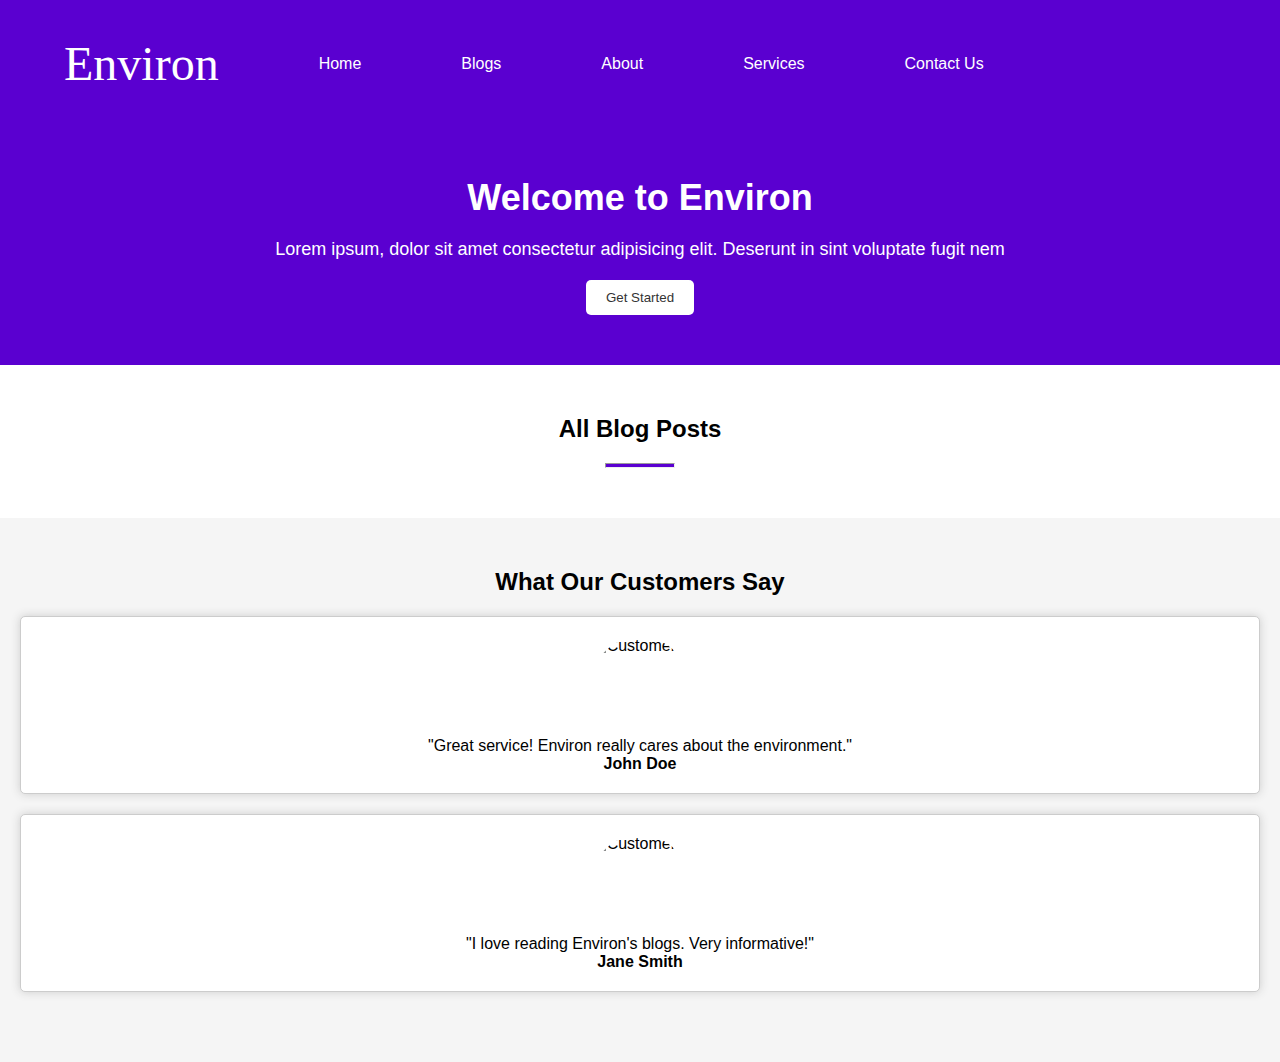
==== index.html @ d788948e "Merge branch 'main' into main" ====
<!DOCTYPE html>
<html lang="en">

<head>
  <meta charset="UTF-8">
  <meta name="viewport" content="width=device-width, initial-scale=1.0">
  <title>Environ</title>
  <link rel="stylesheet" href="./css/style.css">
</head>
<body>

  <header class="navbar">
    <nav class="navbar">
   
      <a href="/" class="nav-logo">Environ</a>
   <ul class="nav-menu">
    <li class="nav-item"> <a href="/">Home</a></li>
    <li class="nav-item"><a href="/">Blogs</a></li>
    <li class="nav-item"><a href="/">About</a></li>
     <li class="nav-item"><a href="/">Services</a></li>
      <li class="nav-item">   <a href="/">Contact Us</a></li>
   </ul>
   <div class="hamburger">
    <span class="bar"></span>
    <span class="bar"></span>
    <span class="bar"></span>
   </div>
    </nav>
  </header>



    <section id="home">
      <div class="home-content">
        <h1>Welcome to Environ</h1>
        <p>
          Lorem ipsum, dolor sit amet consectetur adipisicing elit. Deserunt in
          sint voluptate fugit nem
        </p>
        <button class="cta-button">Get Started</button>
      </div>
    </section>

    <section id="blogs">
      <h2>All Blog Posts</h2>
      <hr class="hr" />
      <div class="post-container">
        <!-- Blog cards go here -->
      </div>
    </section>


 
    <!-- Testimonials Section -->
    <section id="testimonials">
      <h2>What Our Customers Say</h2>
      <div class="testimonial">
        <img src="./images/customer1.jpg" alt="Customer 1" />
        <p>"Great service! Environ really cares about the environment."</p>
        <p><strong>John Doe</strong></p>
      </div>
      <div class="testimonial">
        <img src="./images/customer2.jpg" alt="Customer 2" />
        <p>"I love reading Environ's blogs. Very informative!"</p>
        <p><strong>Jane Smith</strong></p>
      </div>
    </section>
  </body>

</html>
---- css/style.css ----
/* Reset CSS */
* {
  margin: 0;
  padding: 0;
  box-sizing: border-box;
}

/* Fonts */
@import url("https://fonts.googleapis.com/css2?family=Inter:wght@100;200;300;400;500;600;700;800;900&family=Oxanium:wght@500;600;700&family=Raleway:ital,wght@0,100;0,200;0,300;0,400;0,500;0,600;0,700;0,800;0,900;1,100;1,200;1,300;1,400;1,500;1,600;1,700;1,800;1,900&display=swap");

/* Global Styles */
html, body {
  font-family: "Inter", sans-serif;
}

a {
  text-decoration: none;
  color: #4e33b0;
}

header {
  background: #5a00d0;
  padding: 20px 30px;
  display: flex;
  position: sticky;
  top: 0;
  left: 0;
}

header a {
  color: #fff;
  text-transform: capitalize;
  margin: 0 10px;
  font-weight: 500;
  transition: color 0.6s ease;
}

header a:hover {
  color: orangered;
}

/* Navbar Styles */
header .brand-box a {
  font-size: 30px;
}

nav {
  display: flex;
  align-items: center;
  padding: 1rem 1.5rem;
}

.hamburger {
  display: none;
}

.bar {
  display: block;
  width: 25px;
  height: 3px;
  margin: 5px auto;
  -webkit-transition: all 0.3s ease-in-out;
  transition: all 0.3s ease-in-out;
  background-color: #101010;
  color: #101010;
}

.nav-logo {
  font-size: 3rem;
  font-family: 'Great Vibes', cursive;
}

.nav-menu {
  display: flex;
  justify-content: space-around;
  align-items: center;
}

ul {
  list-style-type: none !important;
}

.nav-item {
  margin-left: 5rem;
}

.nav-link {
  font-size: 1.6rem;
  font-weight: 400;
  color: #475569;
}

.nav-link:hover {
  color: #482ff7;
}

/* Responsive Navbar Styles */
@media only screen and (max-width: 768px) {
  .nav-menu {
    position: fixed;
    left: -100%;
    top: 5rem;
    flex-direction: column;
    background: #5a00d0;
    color: #101010;
    width: 100%;
    border-radius: 10px;
    text-align: center;
    transition: 0.3s;
    box-shadow: 0 10px 27px rgba(0, 0, 0, 0.05);
  }

  .nav-menu.active {
    left: 0;
    color: #101010;
  }

  .nav-item {
    margin: 2.5rem 0;
    color: #101010 !important;
  }

  .hamburger {
    display: block;
    cursor: pointer;
  }

  ul {
    color: black;
  }
}

/* Home Section */
#home {
  background: #5a00d0;
  color: #fff;
  text-align: center;
  padding: 50px 0;
}

.home-content {
  max-width: 800px;
  margin: 0 auto;
}

#home h1 {
  font-size: 36px;
  margin-bottom: 20px;
}

#home p {
  font-size: 18px;
  margin-bottom: 20px;
}

.cta-button {
  background: #fff;
  color: #333;
  border: none;
  padding: 10px 20px;
  border-radius: 5px;
  cursor: pointer;
  transition: background 0.5s ease;
}

.cta-button:hover {
  background: #ffee57;
}

/* Blogs Section */
#blogs {
  padding: 50px;
  text-align: center;
}

#blogs h2 {
  font-size: 24px;
  margin-bottom: 20px;
}

.hr {
  width: 70px;
  height: 5px;
  background: #5a00d0;
  margin: 0 auto;
}

.post-container {
  display: flex;
  flex-wrap: wrap;
  gap: 20px;
  justify-content: center;
}

.blog-card {
  width: 200px;
  background: #fff;
  border: 1px solid #c5c5c5;
  padding: 20px;
  border-radius: 5px;
  box-shadow: 0 0 20px 0 #c3c3c3;
  cursor: pointer;
  transition: transform 0.3s ease;
}

.blog-card:hover {
  transform: scale(1.05);
}

.blog-card img {
  width: 100%;
  height: 120px;
  object-fit: cover;
  border-radius: 5px;
  margin: 0 auto;
}

.blog-card p {
  font-size: 14px;
}

/* Testimonials Section */
#testimonials {
  background: #f5f5f5;
  padding: 50px 0;
  text-align: center;
}

#testimonials h2 {
  font-size: 24px;
  margin-bottom: 20px;
}

.testimonial {
  background: #fff;
  border: 1px solid #ccc;
  border-radius: 5px;
  padding: 20px;
  margin: 20px;
  box-shadow: 0 0 10px 0 #ccc;
}

.testimonial img {
  width: 100px;
  height: 100px;
  border-radius: 50%;
  margin: 0 auto;
  display: block;
}

.testimonial


.testimonial p {
  font-size: 16px;
  margin-top: 10px;
}

.testimonial strong {
  display: block;
  font-weight: bold;
}

    .hamburger.active .bar:nth-child(2) {
        opacity: 0;
    }

    .hamburger.active .bar:nth-child(1) {
        transform: translateY(8px) rotate(45deg);
    }

    .hamburger.active .bar:nth-child(3) {
        transform: translateY(-8px) rotate(-45deg);
    }

.brand-box {
  display: inline-block;
  position: relative;
  color: #0087ca;
}

.brand-box ::after {
  content: '';
  position: absolute;
  width: 100%;
  transform: scaleX(0);
  height: 2px;
  bottom: 0;
  left: 0;
  background-color: #0087ca;
  transform-origin: bottom right;
  transition: transform 0.25s ease-out;
}

.brand-box :hover::after {
  transform: scaleX(1);
  transform-origin: bottom left;
}
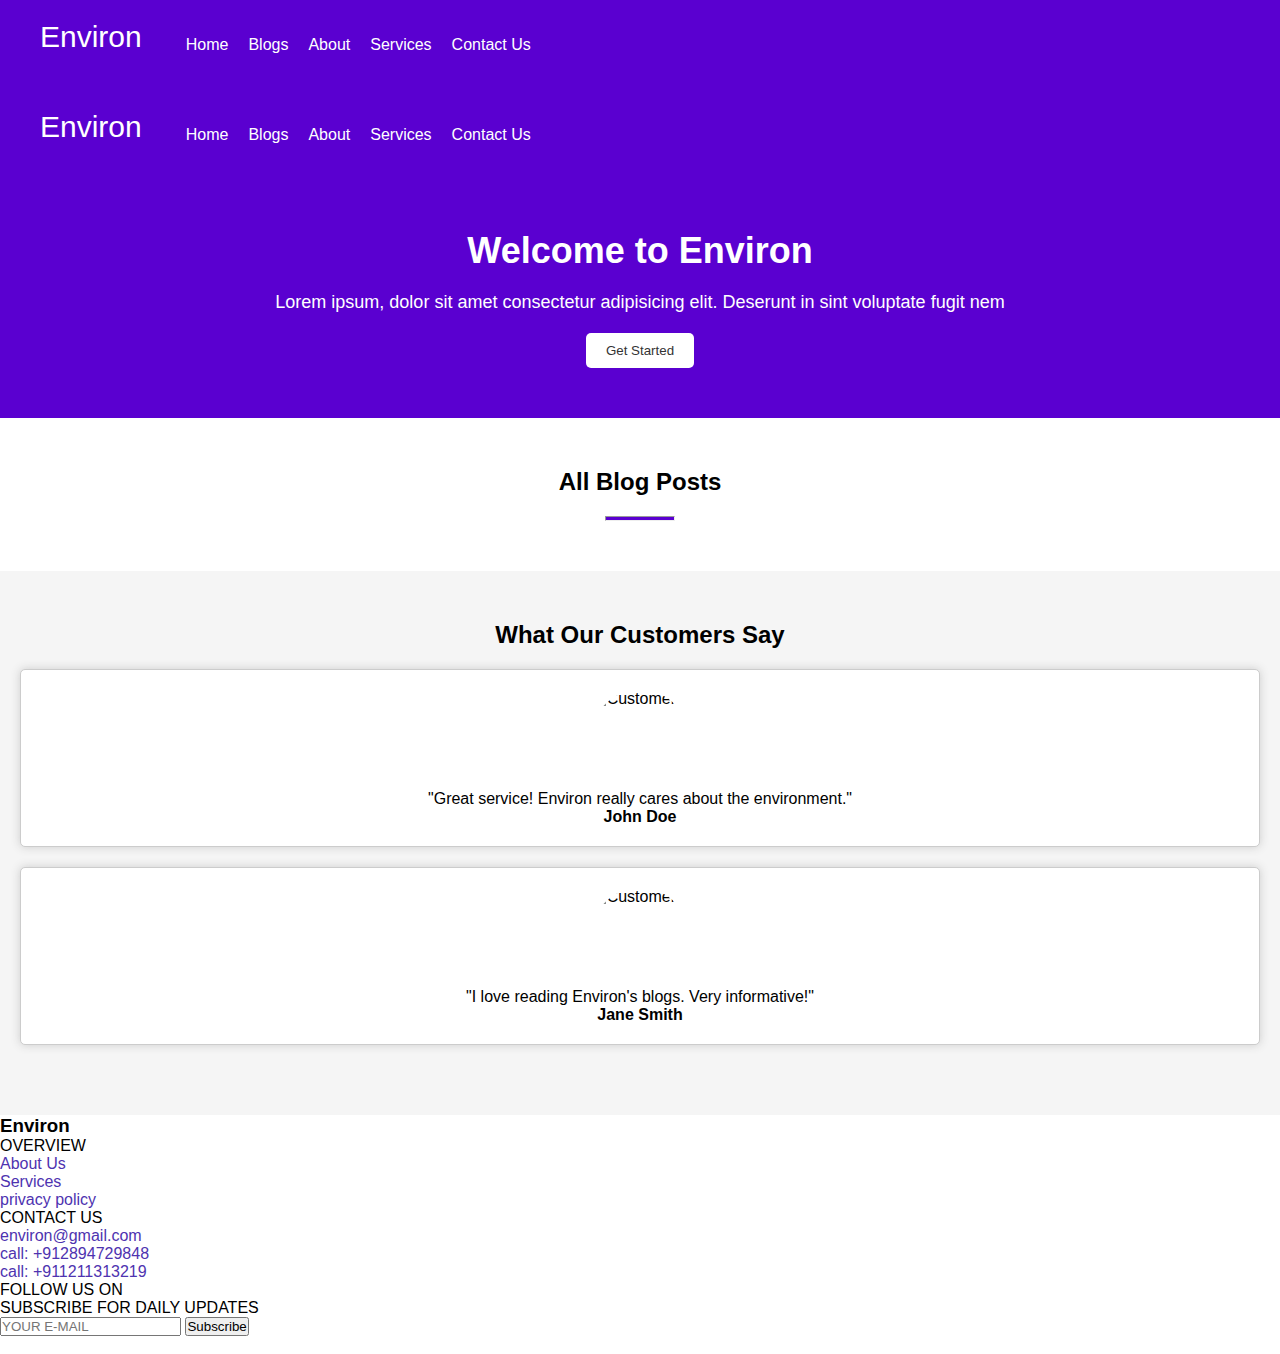
==== commit f7234a0c: "Merge pull request #11 from H1mang1/main" ====
--- a/index.html
+++ b/index.html
@@ -1,6 +1,29 @@
 <!DOCTYPE html>
 <html lang="en">
 
+  <head>
+    <meta charset="UTF-8" />
+    <meta name="viewport" content="width=device-width, initial-scale=1.0" />
+    <title>Environ</title>
+    <link rel="stylesheet" href="./css/style.css" />
+    
+    <!-- to add icons -->
+    <link rel="stylesheet" href="https://cdnjs.cloudflare.com/ajax/libs/font-awesome/6.4.2/css/all.min.css"
+     integrity="sha512-z3gLpd7yknf1YoNbCzqRKc4qyor8gaKU1qmn+CShxbuBusANI9QpRohGBreCFkKxLhei6S9CQXFEbbKuqLg0DA==" crossorigin="anonymous" referrerpolicy="no-referrer" />
+  </head>
+  <body>
+    <header>
+      <div class="brand-box">
+        <a href="/">Environ</a>
+      </div>
+      <nav class="nav-links">
+        <a href="/">Home</a>
+        <a href="/">Blogs</a>
+        <a href="about.html">About</a>
+        <a href="/">Services</a>
+        <a href="contact.html">Contact Us</a>
+      </nav>
+    </header>
 <head>
   <meta charset="UTF-8">
   <meta name="viewport" content="width=device-width, initial-scale=1.0">
@@ -8,26 +31,18 @@
   <link rel="stylesheet" href="./css/style.css">
 </head>
 <body>
-
-  <header class="navbar">
-    <nav class="navbar">
-   
-      <a href="/" class="nav-logo">Environ</a>
-   <ul class="nav-menu">
-    <li class="nav-item"> <a href="/">Home</a></li>
-    <li class="nav-item"><a href="/">Blogs</a></li>
-    <li class="nav-item"><a href="/">About</a></li>
-     <li class="nav-item"><a href="/">Services</a></li>
-      <li class="nav-item">   <a href="/">Contact Us</a></li>
-   </ul>
-   <div class="hamburger">
-    <span class="bar"></span>
-    <span class="bar"></span>
-    <span class="bar"></span>
-   </div>
+  <header>
+    <div class="brand-box">
+      <a href="/">Environ</a>
+    </div>
+    <nav class="nav-links">
+      <a href="/">Home</a>
+      <a href="/">Blogs</a>
+      <a href="/">About</a>
+      <a href="/">Services</a>
+      <a href="contact.html">Contact Us</a>
     </nav>
   </header>
-
 
 
     <section id="home">
@@ -49,8 +64,6 @@
       </div>
     </section>
 
-
- 
     <!-- Testimonials Section -->
     <section id="testimonials">
       <h2>What Our Customers Say</h2>
@@ -65,6 +78,46 @@
         <p><strong>Jane Smith</strong></p>
       </div>
     </section>
+
+    <footer>
+      
+        <div class="container">
+          <div>
+            <h3><i class="fa-brands fa-slack  iconcss"></i>Environ<h3>
+          </div>
+            <div class="row" >
+              <div class="col">
+              <li>OVERVIEW</li>
+              <ul>
+                <li><a href="">About Us</a></li>
+                <li><a href="">Services</a></li>
+                <li><a href="">privacy policy</a></li>
+                <!-- <li><a href="">help</a></li> -->
+                </ul>
+            </div>
+            <div class="col">
+              <ul>
+                <li>CONTACT US</li>
+                <li><a href="mailto:environ@gmail.com" target="_blank">environ@gmail.com</a></li>
+                <li><a href="tel:+912894729848">call: +912894729848</a></li>
+                <li><a href="tel:+911211313219">call: +911211313219</a></li>
+              </ul>
+              </div>
+              <div class="col">
+                <ul>
+                  <li>FOLLOW US ON</li>
+                  <li><a href=""><i class="fa-brands fa-square-facebook icss"></i></a></li>
+                  <li><a href=""><i class="fa-brands fa-instagram icss"></i></a></li>
+                  <li><a href=""><i class="fa-brands fa-x-twitter icss"></i></a></li> 
+                </ul>
+              </div>
+               <div class="col">
+                <p>SUBSCRIBE FOR DAILY UPDATES</p>
+                <input type="email" placeholder="YOUR E-MAIL">&nbsp;<button type="submit" class="sub">Subscribe</button> 
+        </div>
+      </div>
+      </div>
+    <br>
+    </footer>
   </body>
-
 </html>
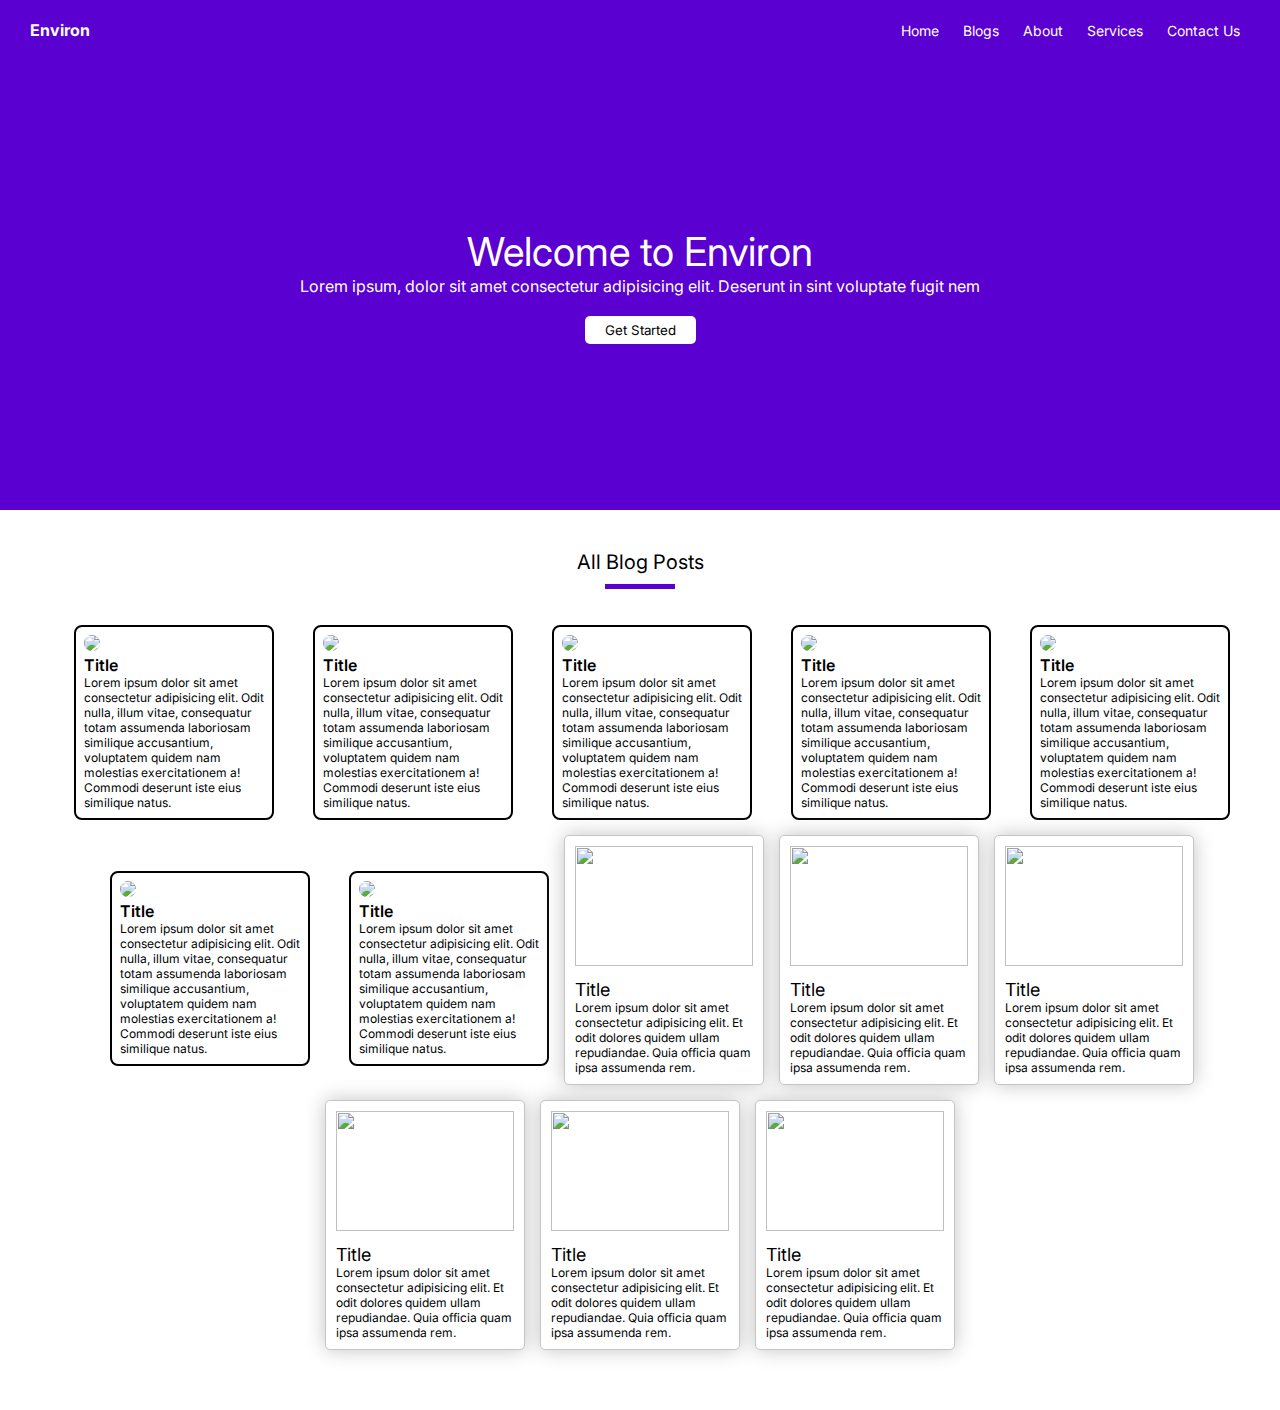
==== commit 24f2e9cb: "Merge branch 'main' into main" ====
--- a/index.html
+++ b/index.html
@@ -1,70 +1,155 @@
 <!DOCTYPE html>
 <html lang="en">
-
   <head>
     <meta charset="UTF-8" />
     <meta name="viewport" content="width=device-width, initial-scale=1.0" />
-    <title>Environ</title>
+    <title>Document</title>
     <link rel="stylesheet" href="./css/style.css" />
-    
-    <!-- to add icons -->
-    <link rel="stylesheet" href="https://cdnjs.cloudflare.com/ajax/libs/font-awesome/6.4.2/css/all.min.css"
-     integrity="sha512-z3gLpd7yknf1YoNbCzqRKc4qyor8gaKU1qmn+CShxbuBusANI9QpRohGBreCFkKxLhei6S9CQXFEbbKuqLg0DA==" crossorigin="anonymous" referrerpolicy="no-referrer" />
+    <link rel="stylesheet" href="./css/responsive.css">
   </head>
   <body>
     <header>
-      <div class="brand-box">
+      <div class="brand_box">
         <a href="/">Environ</a>
       </div>
-      <nav class="nav-links">
-        <a href="/">Home</a>
-        <a href="/">Blogs</a>
-        <a href="about.html">About</a>
-        <a href="/">Services</a>
-        <a href="contact.html">Contact Us</a>
-      </nav>
+      <div class="nav_links">
+        <a href="/">home</a>
+        <a href="/">blogs</a>
+        <a href="/">about</a>
+        <a href="/">services</a>
+        <a href="/">contact us</a>
+      </div>
+      <div class ="hamburger">
+        <div class="line"></div>
+        <div class="line"></div>
+        <div class="line"></div>
+      </div>
     </header>
-<head>
-  <meta charset="UTF-8">
-  <meta name="viewport" content="width=device-width, initial-scale=1.0">
-  <title>Environ</title>
-  <link rel="stylesheet" href="./css/style.css">
-</head>
-<body>
-  <header>
-    <div class="brand-box">
-      <a href="/">Environ</a>
+    <div class="div1">
+      <div class="inner-div"></div>
     </div>
-    <nav class="nav-links">
-      <a href="/">Home</a>
-      <a href="/">Blogs</a>
-      <a href="/">About</a>
-      <a href="/">Services</a>
-      <a href="contact.html">Contact Us</a>
-    </nav>
-  </header>
-
-
     <section id="home">
-      <div class="home-content">
-        <h1>Welcome to Environ</h1>
-        <p>
-          Lorem ipsum, dolor sit amet consectetur adipisicing elit. Deserunt in
-          sint voluptate fugit nem
-        </p>
-        <button class="cta-button">Get Started</button>
+      <p>Welcome to Environ</p>
+      <p>
+        Lorem ipsum, dolor sit amet consectetur adipisicing elit. Deserunt in
+        sint voluptate fugit nem
+      </p>
+      <div>
+        <button>Get Started</button>
       </div>
     </section>
-
     <section id="blogs">
-      <h2>All Blog Posts</h2>
-      <hr class="hr" />
+      <p>All Blog Posts</p>
+      <div class="hr"></div>
       <div class="post-container">
-        <!-- Blog cards go here -->
+        <div class="card">
+          <img src="images/bg1.jpg" class="card-img">
+          <p class="card-title">Title</p>
+          <p class="card-info">Lorem ipsum dolor sit amet consectetur adipisicing elit. Odit nulla, illum vitae, consequatur totam assumenda laboriosam similique accusantium, voluptatem quidem nam molestias exercitationem a! Commodi deserunt iste eius similique natus.</p>
+        </div>
+        <div class="card">
+          <img src="images/bg1.jpg" class="card-img">
+          <p class="card-title">Title</p>
+          <p class="card-info">Lorem ipsum dolor sit amet consectetur adipisicing elit. Odit nulla, illum vitae, consequatur totam assumenda laboriosam similique accusantium, voluptatem quidem nam molestias exercitationem a! Commodi deserunt iste eius similique natus.</p>
+        </div>
+        <div class="card">
+          <img src="images/bg1.jpg" class="card-img">
+          <p class="card-title">Title</p>
+          <p class="card-info">Lorem ipsum dolor sit amet consectetur adipisicing elit. Odit nulla, illum vitae, consequatur totam assumenda laboriosam similique accusantium, voluptatem quidem nam molestias exercitationem a! Commodi deserunt iste eius similique natus.</p>
+        </div>
+        <div class="card">
+          <img src="images/bg1.jpg" class="card-img">
+          <p class="card-title">Title</p>
+          <p class="card-info">Lorem ipsum dolor sit amet consectetur adipisicing elit. Odit nulla, illum vitae, consequatur totam assumenda laboriosam similique accusantium, voluptatem quidem nam molestias exercitationem a! Commodi deserunt iste eius similique natus.</p>
+        </div>
+        <div class="card">
+          <img src="images/bg1.jpg" class="card-img">
+          <p class="card-title">Title</p>
+          <p class="card-info">Lorem ipsum dolor sit amet consectetur adipisicing elit. Odit nulla, illum vitae, consequatur totam assumenda laboriosam similique accusantium, voluptatem quidem nam molestias exercitationem a! Commodi deserunt iste eius similique natus.</p>
+       </div>
+       <div class="card">
+        <img src="images/bg1.jpg" class="card-img">
+        <p class="card-title">Title</p>
+        <p class="card-info">Lorem ipsum dolor sit amet consectetur adipisicing elit. Odit nulla, illum vitae, consequatur totam assumenda laboriosam similique accusantium, voluptatem quidem nam molestias exercitationem a! Commodi deserunt iste eius similique natus.</p>
+       </div>
+       <div class="card">
+        <img src="images/bg1.jpg" class="card-img">
+        <p class="card-title">Title</p>
+        <p class="card-info">Lorem ipsum dolor sit amet consectetur adipisicing elit. Odit nulla, illum vitae, consequatur totam assumenda laboriosam similique accusantium, voluptatem quidem nam molestias exercitationem a! Commodi deserunt iste eius similique natus.</p>
+       </div>
+        <div class="blog-card">
+          <img src="./images/bg1.jpg" alt="" />
+          <div>
+            <p>Title</p>
+            <p>
+              Lorem ipsum dolor sit amet consectetur adipisicing elit. Et odit
+              dolores quidem ullam repudiandae. Quia officia quam ipsa assumenda
+              rem.
+            </p>
+          </div>
+        </div>
+        <div class="blog-card">
+          <img src="./images/bg1.jpg" alt="" />
+          <div>
+            <p>Title</p>
+            <p>
+              Lorem ipsum dolor sit amet consectetur adipisicing elit. Et odit
+              dolores quidem ullam repudiandae. Quia officia quam ipsa assumenda
+              rem.
+            </p>
+          </div>
+        </div>
+        <div class="blog-card">
+          <img src="./images/bg1.jpg" alt="" />
+          <div>
+            <p>Title</p>
+            <p>
+              Lorem ipsum dolor sit amet consectetur adipisicing elit. Et odit
+              dolores quidem ullam repudiandae. Quia officia quam ipsa assumenda
+              rem.
+            </p>
+          </div>
+        </div>
+        <div class="blog-card">
+          <img src="./images/bg1.jpg" alt="" />
+          <div>
+            <p>Title</p>
+            <p>
+              Lorem ipsum dolor sit amet consectetur adipisicing elit. Et odit
+              dolores quidem ullam repudiandae. Quia officia quam ipsa assumenda
+              rem.
+            </p>
+          </div>
+        </div>
+        <div class="blog-card">
+          <img src="./images/bg1.jpg" alt="" />
+          <div>
+            <p>Title</p>
+            <p>
+              Lorem ipsum dolor sit amet consectetur adipisicing elit. Et odit
+              dolores quidem ullam repudiandae. Quia officia quam ipsa assumenda
+              rem.
+            </p>
+          </div>
+        </div>
+        <div class="blog-card">
+          <img src="./images/bg1.jpg" alt="" />
+          <div>
+            <p>Title</p>
+            <p>
+              Lorem ipsum dolor sit amet consectetur adipisicing elit. Et odit
+              dolores quidem ullam repudiandae. Quia officia quam ipsa assumenda
+              rem.
+            </p>
+          </div>
+        </div>
       </div>
     </section>
+    <script>
+      const hamburger = document.querySelector(".hamburger");
+      const navlinks = document.querySelector(".nav_links");
 
-    <!-- Testimonials Section -->
+    <!--- Testimonials Section --->
     <section id="testimonials">
       <h2>What Our Customers Say</h2>
       <div class="testimonial">
@@ -78,46 +163,11 @@
         <p><strong>Jane Smith</strong></p>
       </div>
     </section>
-
-    <footer>
-      
-        <div class="container">
-          <div>
-            <h3><i class="fa-brands fa-slack  iconcss"></i>Environ<h3>
-          </div>
-            <div class="row" >
-              <div class="col">
-              <li>OVERVIEW</li>
-              <ul>
-                <li><a href="">About Us</a></li>
-                <li><a href="">Services</a></li>
-                <li><a href="">privacy policy</a></li>
-                <!-- <li><a href="">help</a></li> -->
-                </ul>
-            </div>
-            <div class="col">
-              <ul>
-                <li>CONTACT US</li>
-                <li><a href="mailto:environ@gmail.com" target="_blank">environ@gmail.com</a></li>
-                <li><a href="tel:+912894729848">call: +912894729848</a></li>
-                <li><a href="tel:+911211313219">call: +911211313219</a></li>
-              </ul>
-              </div>
-              <div class="col">
-                <ul>
-                  <li>FOLLOW US ON</li>
-                  <li><a href=""><i class="fa-brands fa-square-facebook icss"></i></a></li>
-                  <li><a href=""><i class="fa-brands fa-instagram icss"></i></a></li>
-                  <li><a href=""><i class="fa-brands fa-x-twitter icss"></i></a></li> 
-                </ul>
-              </div>
-               <div class="col">
-                <p>SUBSCRIBE FOR DAILY UPDATES</p>
-                <input type="email" placeholder="YOUR E-MAIL">&nbsp;<button type="submit" class="sub">Subscribe</button> 
-        </div>
-      </div>
-      </div>
-    <br>
-    </footer>
+      hamburger.addEventListener("click", ()=>
+      {
+        hamburger.classList.toggle("active");
+        navlinks.classList.toggle("active");
+      })
+    </script>
   </body>
 </html>
--- a/css/style.css
+++ b/css/style.css
@@ -1,299 +1,204 @@
-/* Reset CSS */
+/* google fonts */
+@import url("https://fonts.googleapis.com/css2?family=Inter:wght@100;200;300;400;500;600;700;800;900&family=Oxanium:wght@500;600;700&family=Raleway:ital,wght@0,100;0,200;0,300;0,400;0,500;0,600;0,700;0,800;0,900;1,100;1,200;1,300;1,400;1,500;1,600;1,700;1,800;1,900&display=swap");
+
 * {
+  font-family: "Inter";
   margin: 0;
   padding: 0;
   box-sizing: border-box;
 }
-
-/* Fonts */
-@import url("https://fonts.googleapis.com/css2?family=Inter:wght@100;200;300;400;500;600;700;800;900&family=Oxanium:wght@500;600;700&family=Raleway:ital,wght@0,100;0,200;0,300;0,400;0,500;0,600;0,700;0,800;0,900;1,100;1,200;1,300;1,400;1,500;1,600;1,700;1,800;1,900&display=swap");
-
-/* Global Styles */
-html, body {
-  font-family: "Inter", sans-serif;
-}
-
 a {
   text-decoration: none;
   color: #4e33b0;
 }
 
 header {
+  width: 100%;
   background: #5a00d0;
   padding: 20px 30px;
   display: flex;
+  gap: 10px;
+  justify-content: space-between;
   position: sticky;
-  top: 0;
-  left: 0;
-}
-
+  top: 0%;
+  left: 0%;
+}
 header a {
   color: #fff;
+}
+
+header .brand_box a {
+  font-weight: 700;
+}
+
+header .nav_links a {
   text-transform: capitalize;
-  margin: 0 10px;
-  font-weight: 500;
-  transition: color 0.6s ease;
-}
-
-header a:hover {
+  margin: 0 5px;
+  /* padding-top: 20px !important; */
+  padding: 5px;
+  transition: all 0.6s ease;
+  position: relative;
+  font-size: 14px;
+}
+
+header .nav_links a:hover {
   color: orangered;
 }
 
-/* Navbar Styles */
-header .brand-box a {
-  font-size: 30px;
-}
-
-nav {
-  display: flex;
-  align-items: center;
-  padding: 1rem 1.5rem;
-}
-
-.hamburger {
+header .nav_links a::after {
+  position: absolute;
+  content: "";
+  width: 0%;
+  bottom: 0;
+  left: 0;
+  height: 1px;
+  background: #ff9100;
+  transition: all 0.5s ease;
+}
+header .nav_links a:hover:after {
+  width: 100%;
+}
+header .hamburger
+{
   display: none;
-}
-
-.bar {
+  cursor: pointer;
+}
+header .hamburger .line
+{
   display: block;
-  width: 25px;
+  width:25px;
   height: 3px;
-  margin: 5px auto;
-  -webkit-transition: all 0.3s ease-in-out;
+  background: #fff;
+  margin : 4px;
   transition: all 0.3s ease-in-out;
-  background-color: #101010;
-  color: #101010;
-}
-
-.nav-logo {
-  font-size: 3rem;
-  font-family: 'Great Vibes', cursive;
-}
-
-.nav-menu {
-  display: flex;
-  justify-content: space-around;
-  align-items: center;
-}
-
-ul {
-  list-style-type: none !important;
-}
-
-.nav-item {
-  margin-left: 5rem;
-}
-
-.nav-link {
-  font-size: 1.6rem;
-  font-weight: 400;
-  color: #475569;
-}
-
-.nav-link:hover {
-  color: #482ff7;
-}
-
-/* Responsive Navbar Styles */
-@media only screen and (max-width: 768px) {
-  .nav-menu {
-    position: fixed;
-    left: -100%;
-    top: 5rem;
-    flex-direction: column;
-    background: #5a00d0;
-    color: #101010;
-    width: 100%;
-    border-radius: 10px;
-    text-align: center;
-    transition: 0.3s;
-    box-shadow: 0 10px 27px rgba(0, 0, 0, 0.05);
-  }
-
-  .nav-menu.active {
-    left: 0;
-    color: #101010;
-  }
-
-  .nav-item {
-    margin: 2.5rem 0;
-    color: #101010 !important;
-  }
-
-  .hamburger {
-    display: block;
-    cursor: pointer;
-  }
-
-  ul {
-    color: black;
-  }
-}
-
-/* Home Section */
+}
+
+/* .div1 {
+  width: 200px;
+  height: 200px;
+  background: red;
+  position: fixed;
+} */
+/* .div1 .inner-div {
+  width: 50px;
+  height: 50px;
+  background: yellow;
+  position: absolute;
+  top: 40%;
+  left: 60%;
+} */
 #home {
+  width: 100%;
+  min-height: 50vh;
   background: #5a00d0;
   color: #fff;
+  display: flex;
+  flex-direction: column;
+  justify-content: center;
+  align-items: center;
   text-align: center;
-  padding: 50px 0;
-}
-
-.home-content {
-  max-width: 800px;
-  margin: 0 auto;
-}
-
-#home h1 {
-  font-size: 36px;
-  margin-bottom: 20px;
-}
-
-#home p {
-  font-size: 18px;
-  margin-bottom: 20px;
-}
-
-.cta-button {
+  padding: 0 50px;
+}
+#home p:nth-child(1) {
+  font-size: 40px;
+}
+#home div {
+  margin-top: 20px;
+}
+#home div button {
   background: #fff;
-  color: #333;
+  outline: none;
   border: none;
-  padding: 10px 20px;
+  padding: 6px 20px;
   border-radius: 5px;
   cursor: pointer;
-  transition: background 0.5s ease;
-}
-
-.cta-button:hover {
+  transition: all 0.5s ease;
+}
+#home div button:hover {
   background: #ffee57;
 }
-
-/* Blogs Section */
 #blogs {
-  padding: 50px;
+  min-height: 100vh;
+  padding: 20px;
+}
+#blogs > p {
   text-align: center;
-}
-
-#blogs h2 {
-  font-size: 24px;
-  margin-bottom: 20px;
-}
-
+  padding-bottom: 10px !important;
+  padding: 20px 50px;
+  font-size: 20px;
+}
 .hr {
   width: 70px;
   height: 5px;
   background: #5a00d0;
   margin: 0 auto;
 }
-
-.post-container {
-  display: flex;
-  flex-wrap: wrap;
-  gap: 20px;
-  justify-content: center;
-}
-
-.blog-card {
+#blogs .post-container {
+  width: 100%;
+}
+#blogs .post-container .blog-card {
   width: 200px;
+  height: 250px;
+  overflow: hidden;
+  border: 1px solid #c5c5c5;
+  padding: 10px;
+  border-radius: 5px;
   background: #fff;
-  border: 1px solid #c5c5c5;
-  padding: 20px;
-  border-radius: 5px;
   box-shadow: 0 0 20px 0 #c3c3c3;
   cursor: pointer;
-  transition: transform 0.3s ease;
-}
-
-.blog-card:hover {
-  transform: scale(1.05);
-}
-
-.blog-card img {
+}
+#blogs .post-container .blog-card img {
   width: 100%;
   height: 120px;
   object-fit: cover;
-  border-radius: 5px;
-  margin: 0 auto;
-}
-
-.blog-card p {
-  font-size: 14px;
-}
-
-/* Testimonials Section */
-#testimonials {
-  background: #f5f5f5;
-  padding: 50px 0;
-  text-align: center;
-}
-
-#testimonials h2 {
-  font-size: 24px;
-  margin-bottom: 20px;
-}
-
-.testimonial {
-  background: #fff;
-  border: 1px solid #ccc;
-  border-radius: 5px;
-  padding: 20px;
-  margin: 20px;
-  box-shadow: 0 0 10px 0 #ccc;
-}
-
-.testimonial img {
-  width: 100px;
-  height: 100px;
-  border-radius: 50%;
-  margin: 0 auto;
-  display: block;
-}
-
-.testimonial
-
-
-.testimonial p {
-  font-size: 16px;
-  margin-top: 10px;
-}
-
-.testimonial strong {
-  display: block;
-  font-weight: bold;
-}
-
-    .hamburger.active .bar:nth-child(2) {
-        opacity: 0;
-    }
-
-    .hamburger.active .bar:nth-child(1) {
-        transform: translateY(8px) rotate(45deg);
-    }
-
-    .hamburger.active .bar:nth-child(3) {
-        transform: translateY(-8px) rotate(-45deg);
-    }
-
-.brand-box {
-  display: inline-block;
-  position: relative;
-  color: #0087ca;
-}
-
-.brand-box ::after {
-  content: '';
-  position: absolute;
-  width: 100%;
-  transform: scaleX(0);
-  height: 2px;
-  bottom: 0;
-  left: 0;
-  background-color: #0087ca;
-  transform-origin: bottom right;
-  transition: transform 0.25s ease-out;
-}
-
-.brand-box :hover::after {
-  transform: scaleX(1);
-  transform-origin: bottom left;
-}
-
+}
+#blogs .post-container .blog-card div {
+  padding-top: 1cqh;
+}
+#blogs .post-container .blog-card div p:nth-child(1) {
+  font-size: 18px;
+}
+#blogs .post-container .blog-card div p {
+  font-size: 12px;
+  text-align: start;
+}
+#blogs .post-container {
+  display: flex;
+  flex-wrap: wrap;
+  gap: 15px;
+  padding-top: 20px;
+  justify-content: center;
+  align-items: center;
+}
+
+.card {
+  background-color: white;
+  width: 200px;
+  border-radius: 0.5rem;
+  padding: 0.5rem;
+  margin-left: 1.5rem;
+  margin-top: 1rem;
+  border: 2px solid black;
+}
+
+.card:hover {
+  opacity: 1.8;
+}
+
+.post-container {
+  display: flex;
+  flex-wrap: wrap;
+}
+
+.card-img {
+  width: 100%;
+  border-radius: 0.5rem;
+}
+
+.card-title {
+  font-weight: 600;
+}
+
+.card-info {
+  font-size: 0.75rem;
+}
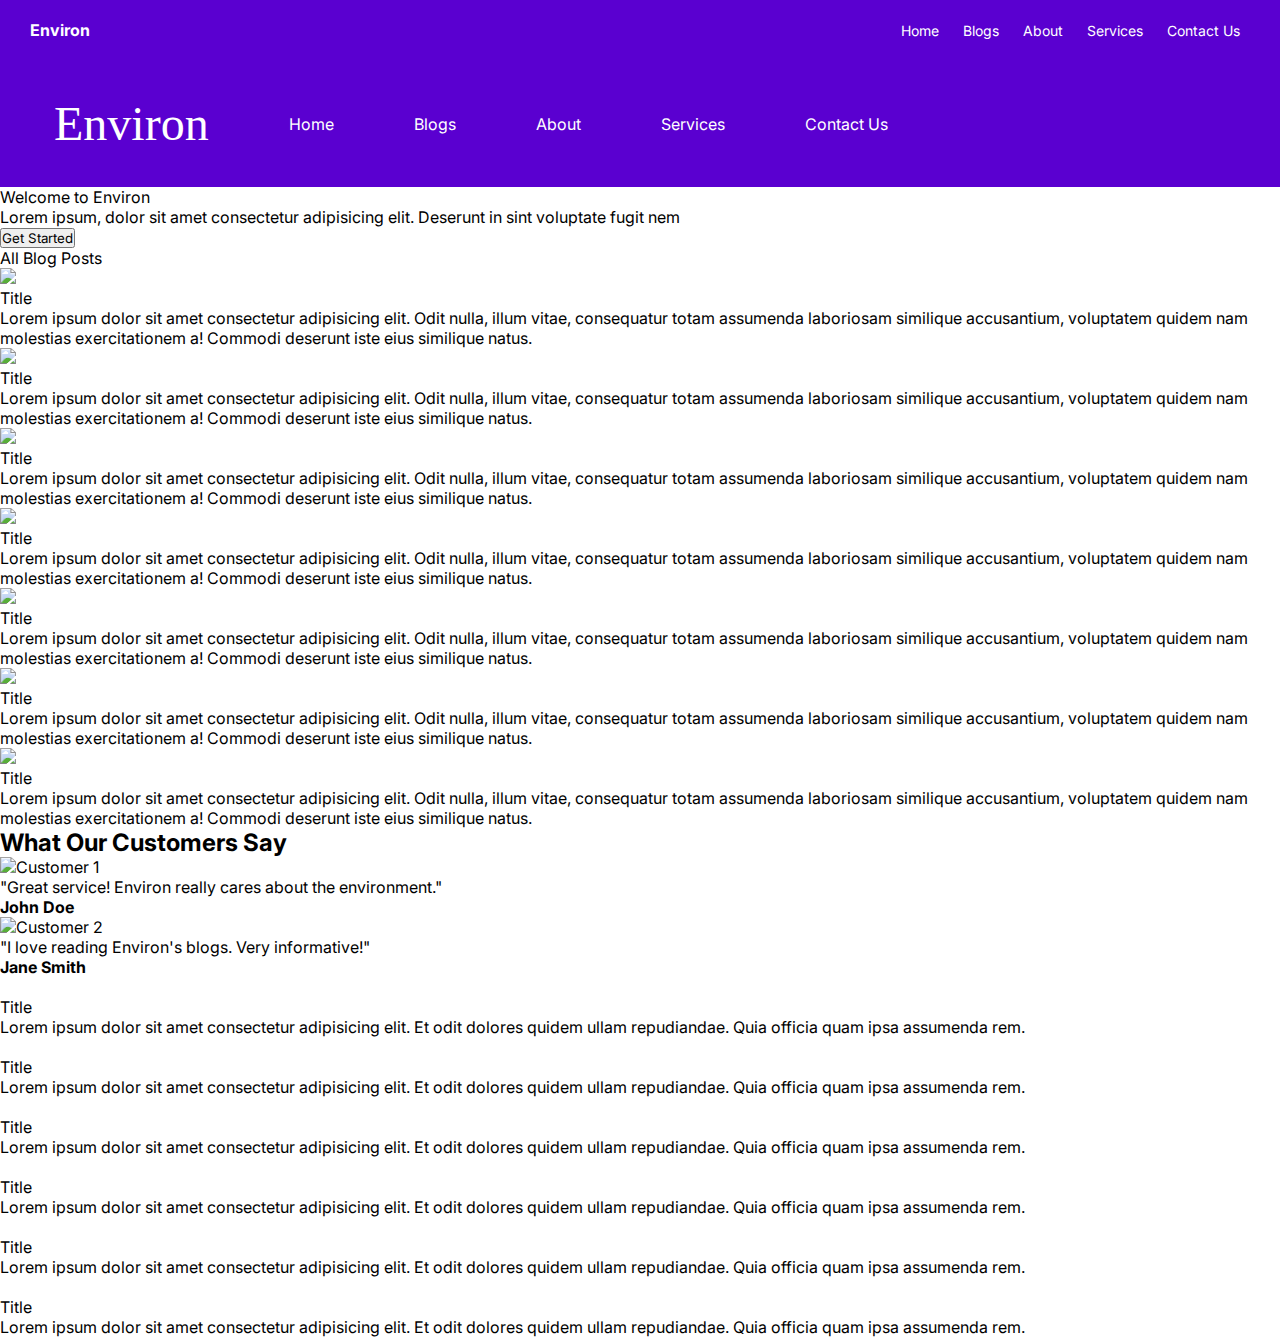
==== commit e3603800: "Merge branch 'main' into main" ====
--- a/index.html
+++ b/index.html
@@ -25,11 +25,46 @@
         <div class="line"></div>
       </div>
     </header>
+
+
+<head>
+  <meta charset="UTF-8">
+  <meta name="viewport" content="width=device-width, initial-scale=1.0">
+  <title>Environ</title>
+  <link rel="stylesheet" href="./css/style.css">
+</head>
+<body>
+
+  <header class="navbar">
+    <nav class="navbar">
+   
+      <a href="/" class="nav-logo">Environ</a>
+   <ul class="nav-menu">
+    <li class="nav-item"> <a href="/">Home</a></li>
+    <li class="nav-item"><a href="/">Blogs</a></li>
+    <li class="nav-item"><a href="/">About</a></li>
+     <li class="nav-item"><a href="/">Services</a></li>
+      <li class="nav-item">   <a href="/">Contact Us</a></li>
+   </ul>
+   <div class="hamburger">
+    <span class="bar"></span>
+    <span class="bar"></span>
+    <span class="bar"></span>
+   </div>
+    </nav>
+  </header>
+
+
+
+
     <div class="div1">
       <div class="inner-div"></div>
     </div>
+
     <section id="home">
-      <p>Welcome to Environ</p>
+      <div class="container">
+        <p class="typewriter">Welcome to Environ</p>
+      </div>
       <p>
         Lorem ipsum, dolor sit amet consectetur adipisicing elit. Deserunt in
         sint voluptate fugit nem
@@ -77,8 +112,35 @@
         <p class="card-title">Title</p>
         <p class="card-info">Lorem ipsum dolor sit amet consectetur adipisicing elit. Odit nulla, illum vitae, consequatur totam assumenda laboriosam similique accusantium, voluptatem quidem nam molestias exercitationem a! Commodi deserunt iste eius similique natus.</p>
        </div>
-        <div class="blog-card">
-          <img src="./images/bg1.jpg" alt="" />
+
+        <!-- Blog cards go here -->
+      </div>
+    </section>
+
+
+ 
+    <!-- Testimonials Section -->
+    <section id="testimonials">
+      <h2>What Our Customers Say</h2>
+      <div class="testimonial">
+        <img src="./images/customer1.jpg" alt="Customer 1" />
+        <p>"Great service! Environ really cares about the environment."</p>
+        <p><strong>John Doe</strong></p>
+      </div>
+      <div class="testimonial">
+        <img src="./images/customer2.jpg" alt="Customer 2" />
+        <p>"I love reading Environ's blogs. Very informative!"</p>
+        <p><strong>Jane Smith</strong></p>
+      </div>
+    </section>
+
+    <footer>
+      
+        <div class="container">
+
+        <div class="blog-card">
+          <img src="./images/bg1.jpg" alt="" />
+
           <div>
             <p>Title</p>
             <p>
@@ -170,4 +232,5 @@
       })
     </script>
   </body>
+
 </html>
--- a/css/style.css
+++ b/css/style.css
@@ -7,6 +7,17 @@
   padding: 0;
   box-sizing: border-box;
 }
+
+
+/* Fonts */
+@import url("https://fonts.googleapis.com/css2?family=Inter:wght@100;200;300;400;500;600;700;800;900&family=Oxanium:wght@500;600;700&family=Raleway:ital,wght@0,100;0,200;0,300;0,400;0,500;0,600;0,700;0,800;0,900;1,100;1,200;1,300;1,400;1,500;1,600;1,700;1,800;1,900&display=swap");
+
+/* Global Styles */
+html, body {
+  font-family: "Inter", sans-serif;
+}
+
+
 a {
   text-decoration: none;
   color: #4e33b0;
@@ -17,8 +28,10 @@
   background: #5a00d0;
   padding: 20px 30px;
   display: flex;
+
   gap: 10px;
   justify-content: space-between;
+
   position: sticky;
   top: 0%;
   left: 0%;
@@ -44,6 +57,97 @@
 header .nav_links a:hover {
   color: orangered;
 }
+
+
+/* Navbar Styles */
+header .brand-box a {
+  font-size: 30px;
+}
+
+nav {
+  display: flex;
+  align-items: center;
+  padding: 1rem 1.5rem;
+}
+
+.hamburger {
+  display: none;
+}
+
+.bar {
+  display: block;
+  width: 25px;
+  height: 3px;
+  margin: 5px auto;
+  -webkit-transition: all 0.3s ease-in-out;
+  transition: all 0.3s ease-in-out;
+  background-color: #101010;
+  color: #101010;
+}
+
+.nav-logo {
+  font-size: 3rem;
+  font-family: 'Great Vibes', cursive;
+}
+
+.nav-menu {
+  display: flex;
+  justify-content: space-around;
+  align-items: center;
+}
+
+ul {
+  list-style-type: none !important;
+}
+
+.nav-item {
+  margin-left: 5rem;
+}
+
+.nav-link {
+  font-size: 1.6rem;
+  font-weight: 400;
+  color: #475569;
+}
+
+.nav-link:hover {
+  color: #482ff7;
+}
+
+/* Responsive Navbar Styles */
+@media only screen and (max-width: 768px) {
+  .nav-menu {
+    position: fixed;
+    left: -100%;
+    top: 5rem;
+    flex-direction: column;
+    background: #5a00d0;
+    color: #101010;
+    width: 100%;
+    border-radius: 10px;
+    text-align: center;
+    transition: 0.3s;
+    box-shadow: 0 10px 27px rgba(0, 0, 0, 0.05);
+  }
+
+  .nav-menu.active {
+    left: 0;
+    color: #101010;
+  }
+
+  .nav-item {
+    margin: 2.5rem 0;
+    color: #101010 !important;
+  }
+
+  .hamburger {
+    display: block;
+    cursor: pointer;
+  }
+
+  ul {
+    color: black;
+  }
 
 header .nav_links a::after {
   position: absolute;
@@ -71,6 +175,7 @@
   background: #fff;
   margin : 4px;
   transition: all 0.3s ease-in-out;
+
 }
 
 /* .div1 {
@@ -121,21 +226,25 @@
   min-height: 100vh;
   padding: 20px;
 }
+
 #blogs > p {
   text-align: center;
   padding-bottom: 10px !important;
   padding: 20px 50px;
   font-size: 20px;
 }
+
 .hr {
   width: 70px;
   height: 5px;
   background: #5a00d0;
   margin: 0 auto;
 }
+
 #blogs .post-container {
   width: 100%;
 }
+
 #blogs .post-container .blog-card {
   width: 200px;
   height: 250px;
@@ -147,20 +256,87 @@
   box-shadow: 0 0 20px 0 #c3c3c3;
   cursor: pointer;
 }
+
 #blogs .post-container .blog-card img {
   width: 100%;
   height: 120px;
   object-fit: cover;
-}
+
+  border-radius: 5px;
+  margin: 0 auto;
+}
+
+.blog-card p {
+  font-size: 14px;
+}
+
+/* Testimonials Section */
+#testimonials {
+  background: #f5f5f5;
+  padding: 50px 0;
+  text-align: center;
+}
+
+#testimonials h2 {
+  font-size: 24px;
+  margin-bottom: 20px;
+}
+
+.testimonial {
+  background: #fff;
+  border: 1px solid #ccc;
+  border-radius: 5px;
+  padding: 20px;
+  margin: 20px;
+  box-shadow: 0 0 10px 0 #ccc;
+}
+
+.testimonial img {
+  width: 100px;
+  height: 100px;
+  border-radius: 50%;
+  margin: 0 auto;
+  display: block;
+}
+
+.testimonial
+
+
+.testimonial p {
+  font-size: 16px;
+  margin-top: 10px;
+
+}
+
 #blogs .post-container .blog-card div {
   padding-top: 1cqh;
-}
+
+}
+
 #blogs .post-container .blog-card div p:nth-child(1) {
   font-size: 18px;
 }
+
+    .hamburger.active .bar:nth-child(2) {
+        opacity: 0;
+    }
+
+    .hamburger.active .bar:nth-child(1) {
+        transform: translateY(8px) rotate(45deg);
+    }
+
+    .hamburger.active .bar:nth-child(3) {
+        transform: translateY(-8px) rotate(-45deg);
+    }
+
+footer {
+background-color: rgb(205, 200, 200);
+
+
 #blogs .post-container .blog-card div p {
   font-size: 12px;
   text-align: start;
+
 }
 #blogs .post-container {
   display: flex;
@@ -169,6 +345,21 @@
   padding-top: 20px;
   justify-content: center;
   align-items: center;
+
+
+}
+.container{
+  /* overflow: hidden; */
+ padding:10px 0px;
+ 
+}
+.container h3{
+padding-left: 70px;
+padding-top: 20px;
+margin: 2px 0px; 
+font-size: 30px;
+color:rgb(164, 67, 164);
+font-family:'Times New Roman', Times, serif;
 }
 
 .card {
@@ -201,4 +392,71 @@
 
 .card-info {
   font-size: 0.75rem;
-}
+.container .iconcss{
+  font-size: 50px;
+  color:black;
+  margin-right: 20px;
+}
+
+.sub{
+  background-color: rgb(145, 152, 232);
+  font-size: 16px;
+  border-radius:5px;
+}
+.sub:hover{
+background-color: rgb(133, 165, 179);
+box-shadow:1px 0px 10px 1px #f70602;
+}
+.icss{
+  color: black;
+  font-size: 20px;
+}
+
+
+.brand-box {
+  display: inline-block;
+  position: relative;
+  color: #0087ca;
+}
+
+.brand-box ::after {
+  content: '';
+  position: absolute;
+  width: 100%;
+  transform: scaleX(0);
+  height: 2px;
+  bottom: 0;
+  left: 0;
+  background-color: #0087ca;
+  transform-origin: bottom right;
+  transition: transform 0.25s ease-out;
+}
+
+.brand-box :hover::after {
+  transform: scaleX(1);
+  transform-origin: bottom left;
+}
+
+h1 {
+  color: red !important;
+}
+
+.container{
+  display: inline-block;
+}
+.typewriter{
+  overflow: hidden;
+  border-right: 5px solid;
+  white-space: nowrap;
+  font-size: 1.6rem;
+  width: 100%;
+  animation: 
+    typing 2s steps(18),
+    blink .8s infinite;
+}
+@keyframes typing {
+  from { width: 0 }
+}
+@keyframes blink {
+  50% { border-color: transparent;}
+}
--- a/css/style.css
+++ b/css/style.css
@@ -7,6 +7,17 @@
   padding: 0;
   box-sizing: border-box;
 }
+
+
+/* Fonts */
+@import url("https://fonts.googleapis.com/css2?family=Inter:wght@100;200;300;400;500;600;700;800;900&family=Oxanium:wght@500;600;700&family=Raleway:ital,wght@0,100;0,200;0,300;0,400;0,500;0,600;0,700;0,800;0,900;1,100;1,200;1,300;1,400;1,500;1,600;1,700;1,800;1,900&display=swap");
+
+/* Global Styles */
+html, body {
+  font-family: "Inter", sans-serif;
+}
+
+
 a {
   text-decoration: none;
   color: #4e33b0;
@@ -17,8 +28,10 @@
   background: #5a00d0;
   padding: 20px 30px;
   display: flex;
+
   gap: 10px;
   justify-content: space-between;
+
   position: sticky;
   top: 0%;
   left: 0%;
@@ -44,6 +57,97 @@
 header .nav_links a:hover {
   color: orangered;
 }
+
+
+/* Navbar Styles */
+header .brand-box a {
+  font-size: 30px;
+}
+
+nav {
+  display: flex;
+  align-items: center;
+  padding: 1rem 1.5rem;
+}
+
+.hamburger {
+  display: none;
+}
+
+.bar {
+  display: block;
+  width: 25px;
+  height: 3px;
+  margin: 5px auto;
+  -webkit-transition: all 0.3s ease-in-out;
+  transition: all 0.3s ease-in-out;
+  background-color: #101010;
+  color: #101010;
+}
+
+.nav-logo {
+  font-size: 3rem;
+  font-family: 'Great Vibes', cursive;
+}
+
+.nav-menu {
+  display: flex;
+  justify-content: space-around;
+  align-items: center;
+}
+
+ul {
+  list-style-type: none !important;
+}
+
+.nav-item {
+  margin-left: 5rem;
+}
+
+.nav-link {
+  font-size: 1.6rem;
+  font-weight: 400;
+  color: #475569;
+}
+
+.nav-link:hover {
+  color: #482ff7;
+}
+
+/* Responsive Navbar Styles */
+@media only screen and (max-width: 768px) {
+  .nav-menu {
+    position: fixed;
+    left: -100%;
+    top: 5rem;
+    flex-direction: column;
+    background: #5a00d0;
+    color: #101010;
+    width: 100%;
+    border-radius: 10px;
+    text-align: center;
+    transition: 0.3s;
+    box-shadow: 0 10px 27px rgba(0, 0, 0, 0.05);
+  }
+
+  .nav-menu.active {
+    left: 0;
+    color: #101010;
+  }
+
+  .nav-item {
+    margin: 2.5rem 0;
+    color: #101010 !important;
+  }
+
+  .hamburger {
+    display: block;
+    cursor: pointer;
+  }
+
+  ul {
+    color: black;
+  }
 
 header .nav_links a::after {
   position: absolute;
@@ -71,6 +175,7 @@
   background: #fff;
   margin : 4px;
   transition: all 0.3s ease-in-out;
+
 }
 
 /* .div1 {
@@ -121,21 +226,25 @@
   min-height: 100vh;
   padding: 20px;
 }
+
 #blogs > p {
   text-align: center;
   padding-bottom: 10px !important;
   padding: 20px 50px;
   font-size: 20px;
 }
+
 .hr {
   width: 70px;
   height: 5px;
   background: #5a00d0;
   margin: 0 auto;
 }
+
 #blogs .post-container {
   width: 100%;
 }
+
 #blogs .post-container .blog-card {
   width: 200px;
   height: 250px;
@@ -147,20 +256,87 @@
   box-shadow: 0 0 20px 0 #c3c3c3;
   cursor: pointer;
 }
+
 #blogs .post-container .blog-card img {
   width: 100%;
   height: 120px;
   object-fit: cover;
-}
+
+  border-radius: 5px;
+  margin: 0 auto;
+}
+
+.blog-card p {
+  font-size: 14px;
+}
+
+/* Testimonials Section */
+#testimonials {
+  background: #f5f5f5;
+  padding: 50px 0;
+  text-align: center;
+}
+
+#testimonials h2 {
+  font-size: 24px;
+  margin-bottom: 20px;
+}
+
+.testimonial {
+  background: #fff;
+  border: 1px solid #ccc;
+  border-radius: 5px;
+  padding: 20px;
+  margin: 20px;
+  box-shadow: 0 0 10px 0 #ccc;
+}
+
+.testimonial img {
+  width: 100px;
+  height: 100px;
+  border-radius: 50%;
+  margin: 0 auto;
+  display: block;
+}
+
+.testimonial
+
+
+.testimonial p {
+  font-size: 16px;
+  margin-top: 10px;
+
+}
+
 #blogs .post-container .blog-card div {
   padding-top: 1cqh;
-}
+
+}
+
 #blogs .post-container .blog-card div p:nth-child(1) {
   font-size: 18px;
 }
+
+    .hamburger.active .bar:nth-child(2) {
+        opacity: 0;
+    }
+
+    .hamburger.active .bar:nth-child(1) {
+        transform: translateY(8px) rotate(45deg);
+    }
+
+    .hamburger.active .bar:nth-child(3) {
+        transform: translateY(-8px) rotate(-45deg);
+    }
+
+footer {
+background-color: rgb(205, 200, 200);
+
+
 #blogs .post-container .blog-card div p {
   font-size: 12px;
   text-align: start;
+
 }
 #blogs .post-container {
   display: flex;
@@ -169,6 +345,21 @@
   padding-top: 20px;
   justify-content: center;
   align-items: center;
+
+
+}
+.container{
+  /* overflow: hidden; */
+ padding:10px 0px;
+ 
+}
+.container h3{
+padding-left: 70px;
+padding-top: 20px;
+margin: 2px 0px; 
+font-size: 30px;
+color:rgb(164, 67, 164);
+font-family:'Times New Roman', Times, serif;
 }
 
 .card {
@@ -201,4 +392,71 @@
 
 .card-info {
   font-size: 0.75rem;
-}
+.container .iconcss{
+  font-size: 50px;
+  color:black;
+  margin-right: 20px;
+}
+
+.sub{
+  background-color: rgb(145, 152, 232);
+  font-size: 16px;
+  border-radius:5px;
+}
+.sub:hover{
+background-color: rgb(133, 165, 179);
+box-shadow:1px 0px 10px 1px #f70602;
+}
+.icss{
+  color: black;
+  font-size: 20px;
+}
+
+
+.brand-box {
+  display: inline-block;
+  position: relative;
+  color: #0087ca;
+}
+
+.brand-box ::after {
+  content: '';
+  position: absolute;
+  width: 100%;
+  transform: scaleX(0);
+  height: 2px;
+  bottom: 0;
+  left: 0;
+  background-color: #0087ca;
+  transform-origin: bottom right;
+  transition: transform 0.25s ease-out;
+}
+
+.brand-box :hover::after {
+  transform: scaleX(1);
+  transform-origin: bottom left;
+}
+
+h1 {
+  color: red !important;
+}
+
+.container{
+  display: inline-block;
+}
+.typewriter{
+  overflow: hidden;
+  border-right: 5px solid;
+  white-space: nowrap;
+  font-size: 1.6rem;
+  width: 100%;
+  animation: 
+    typing 2s steps(18),
+    blink .8s infinite;
+}
+@keyframes typing {
+  from { width: 0 }
+}
+@keyframes blink {
+  50% { border-color: transparent;}
+}
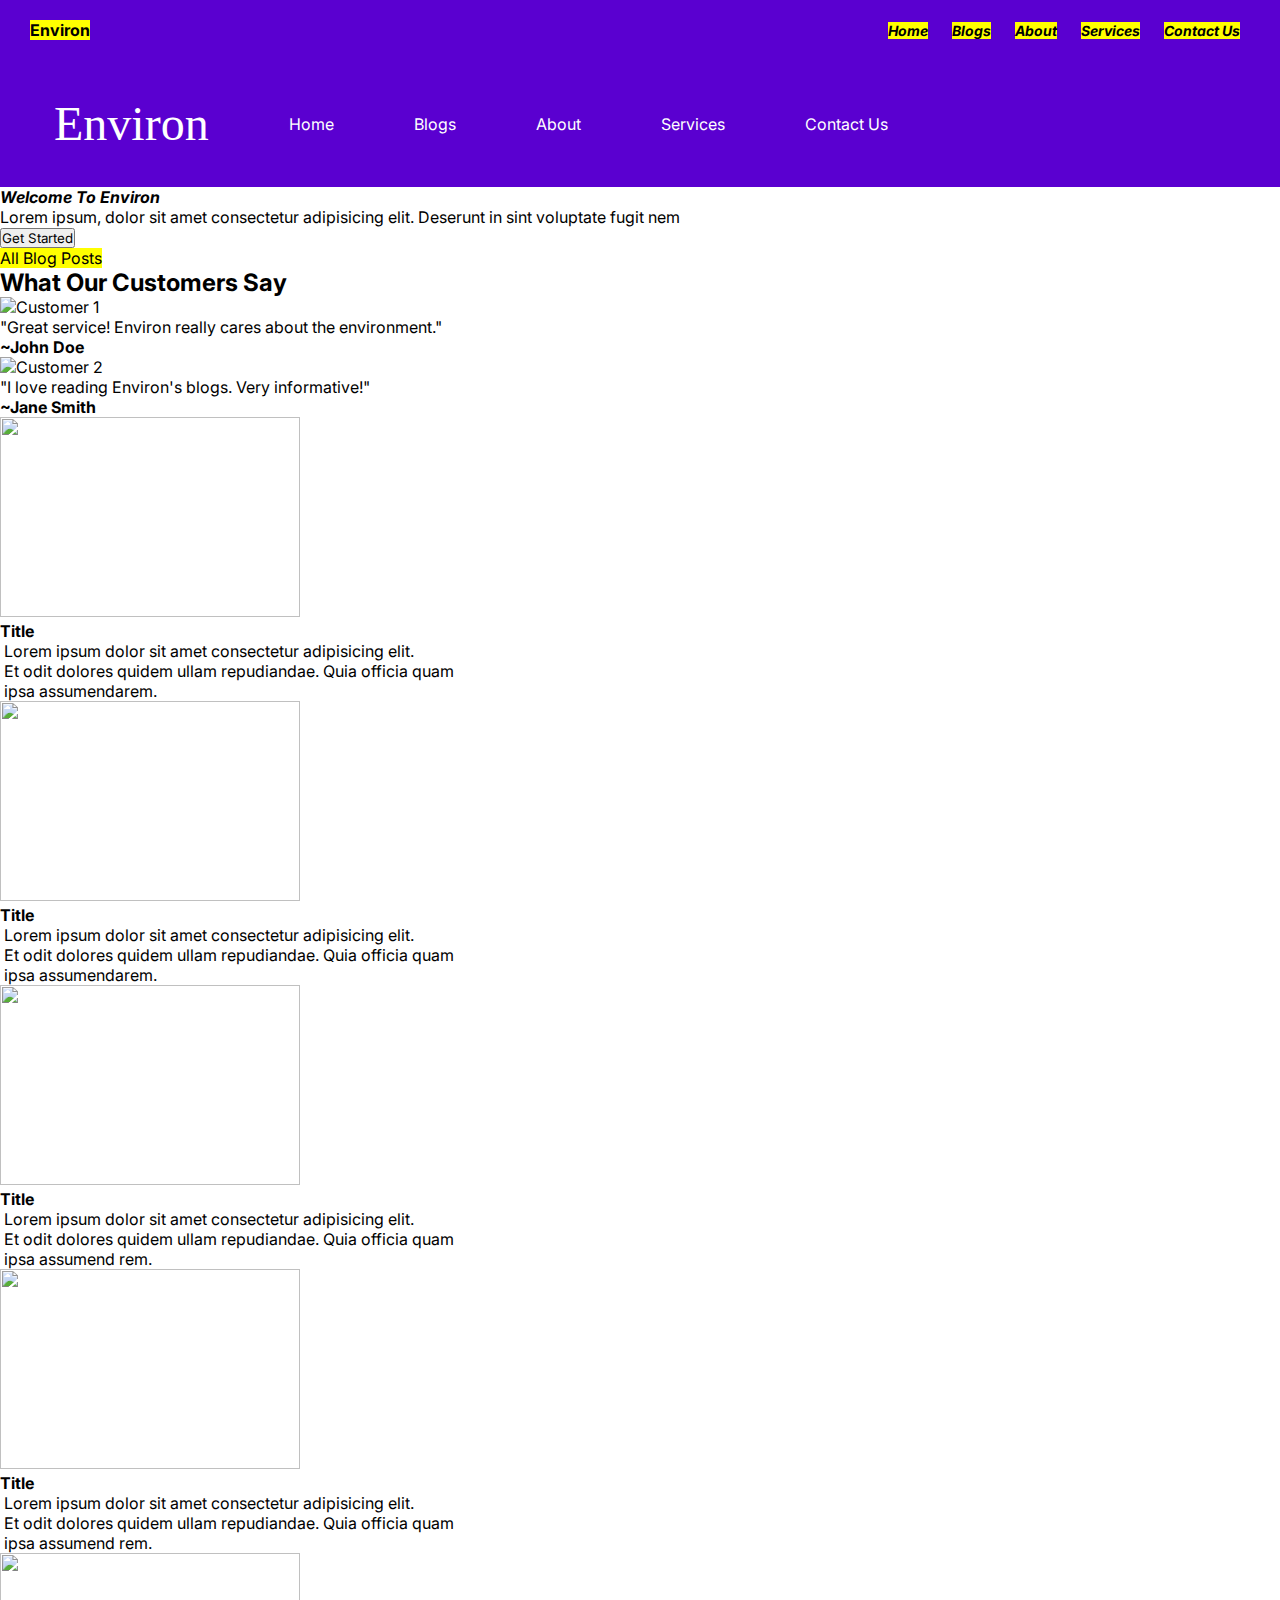
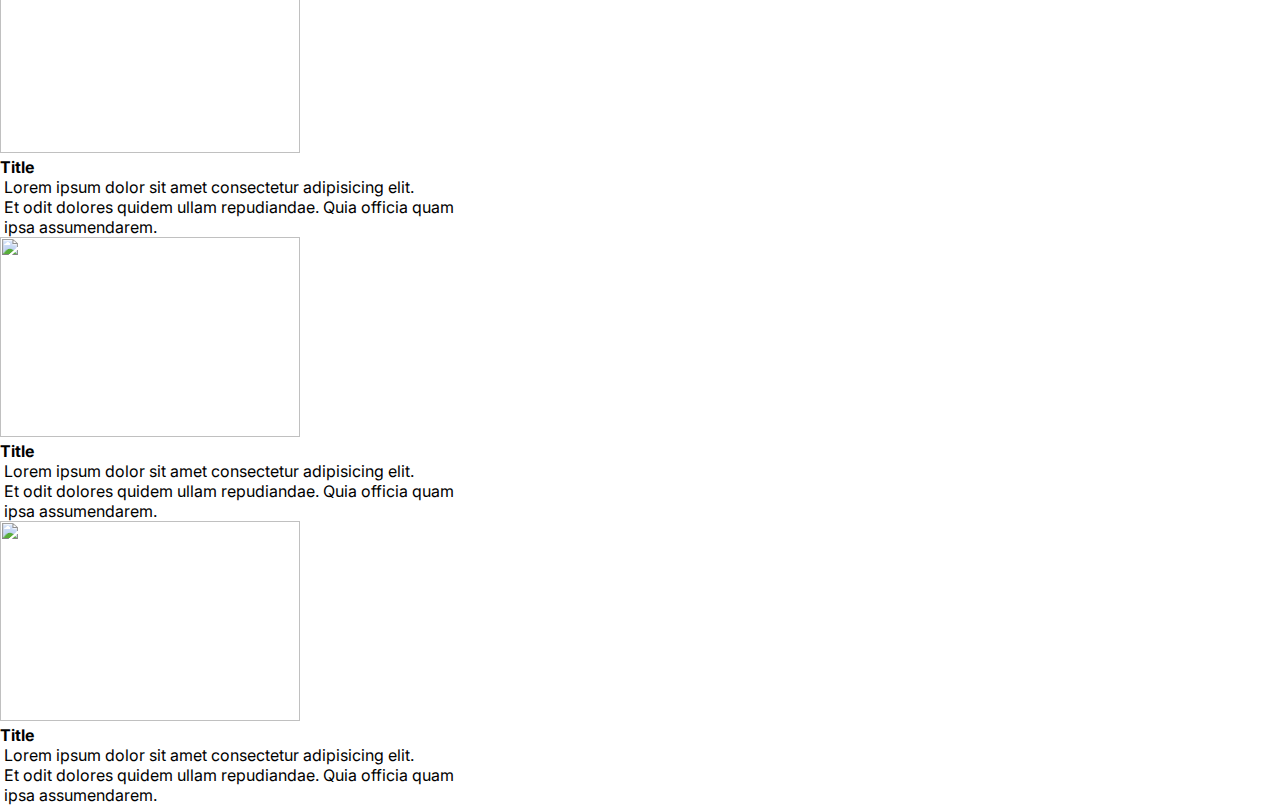
==== commit 424d2b75: "initial changes" ====
--- a/index.html
+++ b/index.html
@@ -10,14 +10,14 @@
   <body>
     <header>
       <div class="brand_box">
-        <a href="/">Environ</a>
+        <a href="/"><mark>Environ</mark></a>
       </div>
       <div class="nav_links">
-        <a href="/">home</a>
-        <a href="/">blogs</a>
-        <a href="/">about</a>
-        <a href="/">services</a>
-        <a href="/">contact us</a>
+        <a href="/"><mark><i><b>home</b></i></mark></a>
+        <a href="/"><mark><i><b>blogs</b></i></mark></a>
+        <a href="/"><mark><i><b>about</b></i></mark></a>
+        <a href="/"><mark><i><b>services</b></i></mark></a>
+        <a href="/"><mark><i><b>contact us</b></i></mark></a>
       </div>
       <div class ="hamburger">
         <div class="line"></div>
@@ -63,7 +63,7 @@
 
     <section id="home">
       <div class="container">
-        <p class="typewriter">Welcome to Environ</p>
+        <p class="typewriter"><strong><i>Welcome To Environ</i></strong></p>
       </div>
       <p>
         Lorem ipsum, dolor sit amet consectetur adipisicing elit. Deserunt in
@@ -74,44 +74,9 @@
       </div>
     </section>
     <section id="blogs">
-      <p>All Blog Posts</p>
+      <p><abbr><mark>All Blog Posts</mark></abbr></p>
       <div class="hr"></div>
       <div class="post-container">
-        <div class="card">
-          <img src="images/bg1.jpg" class="card-img">
-          <p class="card-title">Title</p>
-          <p class="card-info">Lorem ipsum dolor sit amet consectetur adipisicing elit. Odit nulla, illum vitae, consequatur totam assumenda laboriosam similique accusantium, voluptatem quidem nam molestias exercitationem a! Commodi deserunt iste eius similique natus.</p>
-        </div>
-        <div class="card">
-          <img src="images/bg1.jpg" class="card-img">
-          <p class="card-title">Title</p>
-          <p class="card-info">Lorem ipsum dolor sit amet consectetur adipisicing elit. Odit nulla, illum vitae, consequatur totam assumenda laboriosam similique accusantium, voluptatem quidem nam molestias exercitationem a! Commodi deserunt iste eius similique natus.</p>
-        </div>
-        <div class="card">
-          <img src="images/bg1.jpg" class="card-img">
-          <p class="card-title">Title</p>
-          <p class="card-info">Lorem ipsum dolor sit amet consectetur adipisicing elit. Odit nulla, illum vitae, consequatur totam assumenda laboriosam similique accusantium, voluptatem quidem nam molestias exercitationem a! Commodi deserunt iste eius similique natus.</p>
-        </div>
-        <div class="card">
-          <img src="images/bg1.jpg" class="card-img">
-          <p class="card-title">Title</p>
-          <p class="card-info">Lorem ipsum dolor sit amet consectetur adipisicing elit. Odit nulla, illum vitae, consequatur totam assumenda laboriosam similique accusantium, voluptatem quidem nam molestias exercitationem a! Commodi deserunt iste eius similique natus.</p>
-        </div>
-        <div class="card">
-          <img src="images/bg1.jpg" class="card-img">
-          <p class="card-title">Title</p>
-          <p class="card-info">Lorem ipsum dolor sit amet consectetur adipisicing elit. Odit nulla, illum vitae, consequatur totam assumenda laboriosam similique accusantium, voluptatem quidem nam molestias exercitationem a! Commodi deserunt iste eius similique natus.</p>
-       </div>
-       <div class="card">
-        <img src="images/bg1.jpg" class="card-img">
-        <p class="card-title">Title</p>
-        <p class="card-info">Lorem ipsum dolor sit amet consectetur adipisicing elit. Odit nulla, illum vitae, consequatur totam assumenda laboriosam similique accusantium, voluptatem quidem nam molestias exercitationem a! Commodi deserunt iste eius similique natus.</p>
-       </div>
-       <div class="card">
-        <img src="images/bg1.jpg" class="card-img">
-        <p class="card-title">Title</p>
-        <p class="card-info">Lorem ipsum dolor sit amet consectetur adipisicing elit. Odit nulla, illum vitae, consequatur totam assumenda laboriosam similique accusantium, voluptatem quidem nam molestias exercitationem a! Commodi deserunt iste eius similique natus.</p>
-       </div>
 
         <!-- Blog cards go here -->
       </div>
@@ -125,12 +90,12 @@
       <div class="testimonial">
         <img src="./images/customer1.jpg" alt="Customer 1" />
         <p>"Great service! Environ really cares about the environment."</p>
-        <p><strong>John Doe</strong></p>
+        <p><strong>~John Doe</strong></p>
       </div>
       <div class="testimonial">
         <img src="./images/customer2.jpg" alt="Customer 2" />
         <p>"I love reading Environ's blogs. Very informative!"</p>
-        <p><strong>Jane Smith</strong></p>
+        <p><strong>~Jane Smith</strong></p>
       </div>
     </section>
 
@@ -139,70 +104,81 @@
         <div class="container">
 
         <div class="blog-card">
-          <img src="./images/bg1.jpg" alt="" />
+          <img src="./images/bg1.jpg" alt="" width="300px" height="200px"/>
 
           <div>
-            <p>Title</p>
+            <p><b>Title</b></p>
             <p>
-              Lorem ipsum dolor sit amet consectetur adipisicing elit. Et odit
-              dolores quidem ullam repudiandae. Quia officia quam ipsa assumenda
-              rem.
+              <pre> Lorem ipsum dolor sit amet consectetur adipisicing elit. 
+ Et odit dolores quidem ullam repudiandae. Quia officia quam 
+ ipsa assumendarem.</pre>
+              </p>
+          </div>
+        </div>
+        <div class="blog-card">
+          <img src="./images/bg1.jpg" alt="" width="300px" height="200px" />
+          <div>
+            <p><b>Title</b></p>
+            <p>
+            <pre> Lorem ipsum dolor sit amet consectetur adipisicing elit. 
+ Et odit dolores quidem ullam repudiandae. Quia officia quam 
+ ipsa assumendarem.</pre>
             </p>
           </div>
         </div>
         <div class="blog-card">
-          <img src="./images/bg1.jpg" alt="" />
+          <img src="./images/bg1.jpg" alt="" width="300px" height="200px" />
           <div>
-            <p>Title</p>
+            <p><b>Title</b></p>
             <p>
-              Lorem ipsum dolor sit amet consectetur adipisicing elit. Et odit
-              dolores quidem ullam repudiandae. Quia officia quam ipsa assumenda
-              rem.
+             <pre> Lorem ipsum dolor sit amet consectetur adipisicing elit. 
+ Et odit dolores quidem ullam repudiandae. Quia officia quam 
+ ipsa assumend rem.</pre>
             </p>
           </div>
         </div>
         <div class="blog-card">
-          <img src="./images/bg1.jpg" alt="" />
+          <img src="./images/bg1.jpg" alt="" width="300px" height="200px" />
           <div>
-            <p>Title</p>
+            <p><b>Title</b></p>
             <p>
-              Lorem ipsum dolor sit amet consectetur adipisicing elit. Et odit
-              dolores quidem ullam repudiandae. Quia officia quam ipsa assumenda
-              rem.
+             <pre> Lorem ipsum dolor sit amet consectetur adipisicing elit. 
+ Et odit dolores quidem ullam repudiandae. Quia officia quam
+ ipsa assumend rem.</pre>
             </p>
           </div>
         </div>
         <div class="blog-card">
-          <img src="./images/bg1.jpg" alt="" />
+          <img src="./images/bg1.jpg" alt="" width="300px" height="200px" />
           <div>
-            <p>Title</p>
+            <p><b>Title</b></p>
             <p>
-              Lorem ipsum dolor sit amet consectetur adipisicing elit. Et odit
-              dolores quidem ullam repudiandae. Quia officia quam ipsa assumenda
-              rem.
-            </p>
+              <pre> Lorem ipsum dolor sit amet consectetur adipisicing elit. 
+ Et odit dolores quidem ullam repudiandae. Quia officia quam 
+ ipsa assumendarem.</pre>
+              </p>
           </div>
         </div>
         <div class="blog-card">
-          <img src="./images/bg1.jpg" alt="" />
+          <img src="./images/bg1.jpg" alt="" width="300px" height="200px" />
           <div>
-            <p>Title</p>
+            <p><b>Title</b></p>
             <p>
-              Lorem ipsum dolor sit amet consectetur adipisicing elit. Et odit
-              dolores quidem ullam repudiandae. Quia officia quam ipsa assumenda
-              rem.
-            </p>
+              <pre> Lorem ipsum dolor sit amet consectetur adipisicing elit. 
+ Et odit dolores quidem ullam repudiandae. Quia officia quam 
+ ipsa assumendarem.</pre>
+              </p>
           </div>
         </div>
         <div class="blog-card">
-          <img src="./images/bg1.jpg" alt="" />
+          <img src="./images/bg1.jpg" alt="" width="300px" height="200px"/>
           <div>
-            <p>Title</p>
+            <p><b>Title</b></p>
             <p>
-              Lorem ipsum dolor sit amet consectetur adipisicing elit. Et odit
-              dolores quidem ullam repudiandae. Quia officia quam ipsa assumenda
-              rem.
-            </p>
+              <pre> Lorem ipsum dolor sit amet consectetur adipisicing elit. 
+ Et odit dolores quidem ullam repudiandae. Quia officia quam 
+ ipsa assumendarem.</pre>
+              </p>
           </div>
         </div>
       </div>
@@ -211,20 +187,6 @@
       const hamburger = document.querySelector(".hamburger");
       const navlinks = document.querySelector(".nav_links");
 
-    <!--- Testimonials Section --->
-    <section id="testimonials">
-      <h2>What Our Customers Say</h2>
-      <div class="testimonial">
-        <img src="./images/customer1.jpg" alt="Customer 1" />
-        <p>"Great service! Environ really cares about the environment."</p>
-        <p><strong>John Doe</strong></p>
-      </div>
-      <div class="testimonial">
-        <img src="./images/customer2.jpg" alt="Customer 2" />
-        <p>"I love reading Environ's blogs. Very informative!"</p>
-        <p><strong>Jane Smith</strong></p>
-      </div>
-    </section>
       hamburger.addEventListener("click", ()=>
       {
         hamburger.classList.toggle("active");
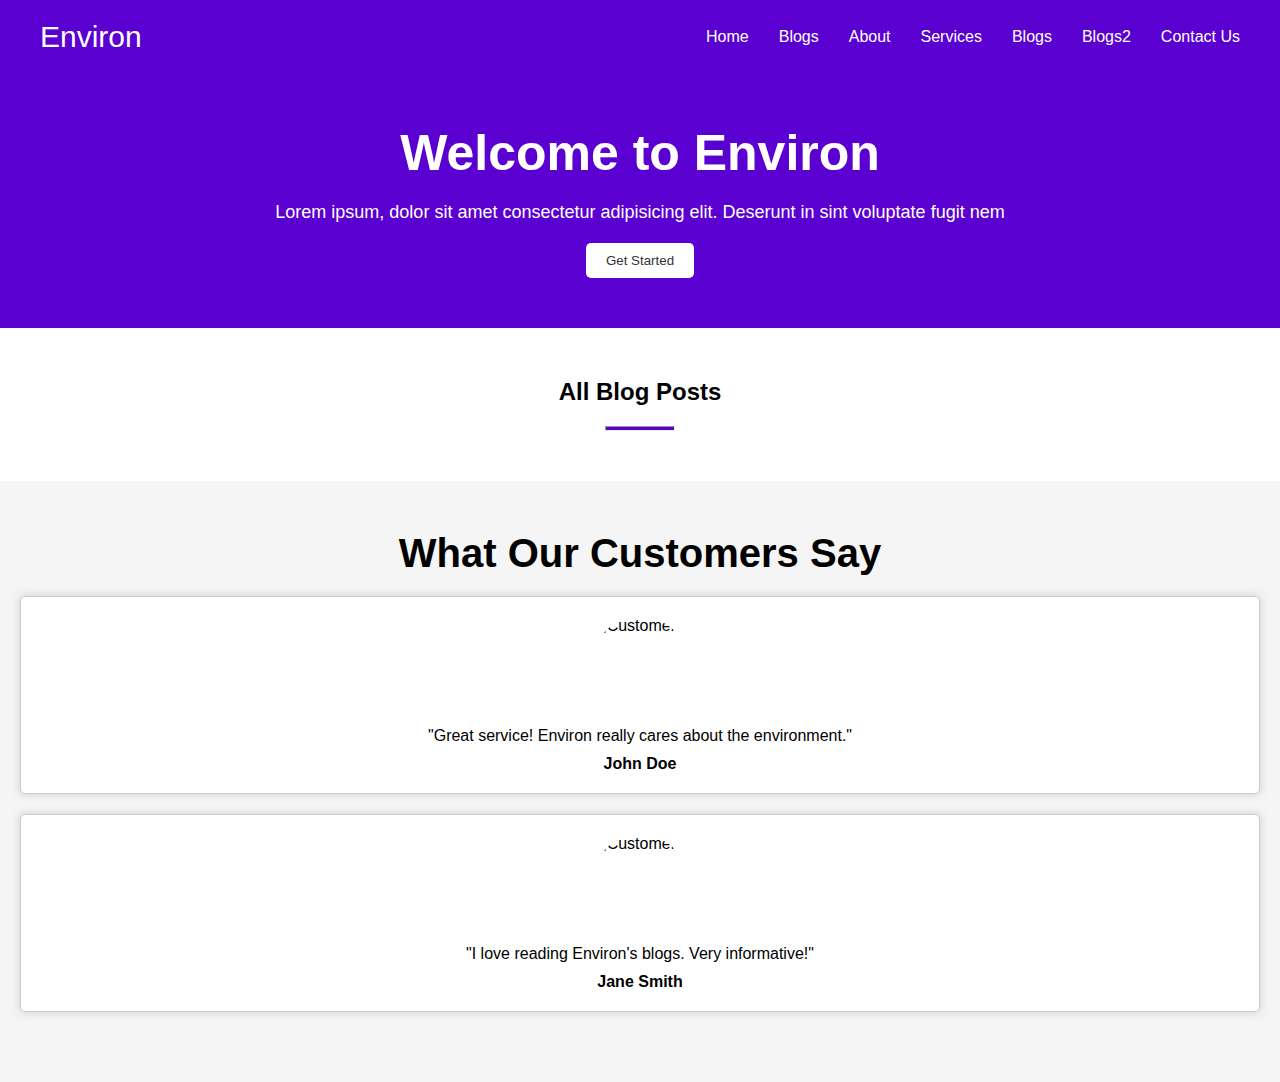
==== commit bbc48378: "Merge pull request #19 from SomyakantSwain/main" ====
--- a/index.html
+++ b/index.html
@@ -1,198 +1,74 @@
-<!DOCTYPE html>
-<html lang="en">
-  <head>
-    <meta charset="UTF-8" />
-    <meta name="viewport" content="width=device-width, initial-scale=1.0" />
-    <title>Document</title>
-    <link rel="stylesheet" href="./css/style.css" />
-    <link rel="stylesheet" href="./css/responsive.css">
-  </head>
-  <body>
-    <header>
-      <div class="brand_box">
-        <a href="/"><mark>Environ</mark></a>
-      </div>
-      <div class="nav_links">
-        <a href="/"><mark><i><b>home</b></i></mark></a>
-        <a href="/"><mark><i><b>blogs</b></i></mark></a>
-        <a href="/"><mark><i><b>about</b></i></mark></a>
-        <a href="/"><mark><i><b>services</b></i></mark></a>
-        <a href="/"><mark><i><b>contact us</b></i></mark></a>
-      </div>
-      <div class ="hamburger">
-        <div class="line"></div>
-        <div class="line"></div>
-        <div class="line"></div>
-      </div>
-    </header>
-
-
-<head>
-  <meta charset="UTF-8">
-  <meta name="viewport" content="width=device-width, initial-scale=1.0">
-  <title>Environ</title>
-  <link rel="stylesheet" href="./css/style.css">
-</head>
-<body>
-
-  <header class="navbar">
-    <nav class="navbar">
-   
-      <a href="/" class="nav-logo">Environ</a>
-   <ul class="nav-menu">
-    <li class="nav-item"> <a href="/">Home</a></li>
-    <li class="nav-item"><a href="/">Blogs</a></li>
-    <li class="nav-item"><a href="/">About</a></li>
-     <li class="nav-item"><a href="/">Services</a></li>
-      <li class="nav-item">   <a href="/">Contact Us</a></li>
-   </ul>
-   <div class="hamburger">
-    <span class="bar"></span>
-    <span class="bar"></span>
-    <span class="bar"></span>
-   </div>
-    </nav>
-  </header>
-
-
-
-
-    <div class="div1">
-      <div class="inner-div"></div>
-    </div>
-
-    <section id="home">
-      <div class="container">
-        <p class="typewriter"><strong><i>Welcome To Environ</i></strong></p>
-      </div>
-      <p>
-        Lorem ipsum, dolor sit amet consectetur adipisicing elit. Deserunt in
-        sint voluptate fugit nem
-      </p>
-      <div>
-        <button>Get Started</button>
-      </div>
-    </section>
-    <section id="blogs">
-      <p><abbr><mark>All Blog Posts</mark></abbr></p>
-      <div class="hr"></div>
-      <div class="post-container">
-
-        <!-- Blog cards go here -->
-      </div>
-    </section>
-
-
- 
-    <!-- Testimonials Section -->
-    <section id="testimonials">
-      <h2>What Our Customers Say</h2>
-      <div class="testimonial">
-        <img src="./images/customer1.jpg" alt="Customer 1" />
-        <p>"Great service! Environ really cares about the environment."</p>
-        <p><strong>~John Doe</strong></p>
-      </div>
-      <div class="testimonial">
-        <img src="./images/customer2.jpg" alt="Customer 2" />
-        <p>"I love reading Environ's blogs. Very informative!"</p>
-        <p><strong>~Jane Smith</strong></p>
-      </div>
-    </section>
-
-    <footer>
-      
-        <div class="container">
-
-        <div class="blog-card">
-          <img src="./images/bg1.jpg" alt="" width="300px" height="200px"/>
-
-          <div>
-            <p><b>Title</b></p>
-            <p>
-              <pre> Lorem ipsum dolor sit amet consectetur adipisicing elit. 
- Et odit dolores quidem ullam repudiandae. Quia officia quam 
- ipsa assumendarem.</pre>
-              </p>
-          </div>
-        </div>
-        <div class="blog-card">
-          <img src="./images/bg1.jpg" alt="" width="300px" height="200px" />
-          <div>
-            <p><b>Title</b></p>
-            <p>
-            <pre> Lorem ipsum dolor sit amet consectetur adipisicing elit. 
- Et odit dolores quidem ullam repudiandae. Quia officia quam 
- ipsa assumendarem.</pre>
-            </p>
-          </div>
-        </div>
-        <div class="blog-card">
-          <img src="./images/bg1.jpg" alt="" width="300px" height="200px" />
-          <div>
-            <p><b>Title</b></p>
-            <p>
-             <pre> Lorem ipsum dolor sit amet consectetur adipisicing elit. 
- Et odit dolores quidem ullam repudiandae. Quia officia quam 
- ipsa assumend rem.</pre>
-            </p>
-          </div>
-        </div>
-        <div class="blog-card">
-          <img src="./images/bg1.jpg" alt="" width="300px" height="200px" />
-          <div>
-            <p><b>Title</b></p>
-            <p>
-             <pre> Lorem ipsum dolor sit amet consectetur adipisicing elit. 
- Et odit dolores quidem ullam repudiandae. Quia officia quam
- ipsa assumend rem.</pre>
-            </p>
-          </div>
-        </div>
-        <div class="blog-card">
-          <img src="./images/bg1.jpg" alt="" width="300px" height="200px" />
-          <div>
-            <p><b>Title</b></p>
-            <p>
-              <pre> Lorem ipsum dolor sit amet consectetur adipisicing elit. 
- Et odit dolores quidem ullam repudiandae. Quia officia quam 
- ipsa assumendarem.</pre>
-              </p>
-          </div>
-        </div>
-        <div class="blog-card">
-          <img src="./images/bg1.jpg" alt="" width="300px" height="200px" />
-          <div>
-            <p><b>Title</b></p>
-            <p>
-              <pre> Lorem ipsum dolor sit amet consectetur adipisicing elit. 
- Et odit dolores quidem ullam repudiandae. Quia officia quam 
- ipsa assumendarem.</pre>
-              </p>
-          </div>
-        </div>
-        <div class="blog-card">
-          <img src="./images/bg1.jpg" alt="" width="300px" height="200px"/>
-          <div>
-            <p><b>Title</b></p>
-            <p>
-              <pre> Lorem ipsum dolor sit amet consectetur adipisicing elit. 
- Et odit dolores quidem ullam repudiandae. Quia officia quam 
- ipsa assumendarem.</pre>
-              </p>
-          </div>
-        </div>
-      </div>
-    </section>
-    <script>
-      const hamburger = document.querySelector(".hamburger");
-      const navlinks = document.querySelector(".nav_links");
-
-      hamburger.addEventListener("click", ()=>
-      {
-        hamburger.classList.toggle("active");
-        navlinks.classList.toggle("active");
-      })
-    </script>
-  </body>
-
-</html>
+<!DOCTYPE html>
+<html lang="en">
+  <head>
+    <meta charset="UTF-8" />
+    <meta name="viewport" content="width=device-width, initial-scale=1.0" />
+    <title>Environ</title>
+    <link rel="stylesheet" href="https://unpkg.com/sheryjs/dist/Shery.css" />
+    <link rel="stylesheet" href="./css/style.css" />
+  </head>
+  <body>
+    <header>
+      <div class="brand-box">
+        <a  class="magnet-target" href="/">Environ</a>
+      </div>
+      <nav class="nav-links">
+        <a class="magnet-target" href="/">Home</a>
+        <a class="magnet-target"  class="magnet-target" href="/">Blogs</a>
+        <a class="magnet-target" href="/">About</a>
+        <a class="magnet-target" href="/">Services</a>
+        <a class="magnet-target" href="/">Blogs</a>
+        <a class="magnet-target" href="/">Blogs2</a>
+        <a class="magnet-target" href="contact.html">Contact Us</a>
+      </nav>
+    </header>
+
+    <section id="home">
+      <div class="home-content">
+        <h1 class="magnet-target">Welcome to Environ</h1>
+        <p >
+          Lorem ipsum, dolor sit amet consectetur adipisicing elit. Deserunt in
+          sint voluptate fugit nem
+        </p>
+        <button class="cta-button">Get Started</button>
+      </div>
+    </section>
+
+    <section id="blogs">
+      <h2>All Blog Posts</h2>
+      <hr class="hr" />
+      <div class="post-container">
+        <!-- Blog cards go here -->
+      </div>
+    </section>
+
+    <!-- Testimonials Section -->
+    <section id="testimonials">
+      <h2>What Our Customers Say</h2>
+      <div class="testimonial">
+        <img src="./images/bg1.jpg" alt="Customer 1" />
+        <p>"Great service! Environ really cares about the environment."</p>
+        <p><strong>John Doe</strong></p>
+      </div>
+      <div class="testimonial">
+        <img src="./images/bg1.jpg" alt="Customer 2" />
+        <p>"I love reading Environ's blogs. Very informative!"</p>
+        <p><strong>Jane Smith</strong></p>
+      </div>
+
+<script src="https://cdnjs.cloudflare.com/ajax/libs/gsap/3.12.2/gsap.min.js"></script>
+
+<script src="https://cdnjs.cloudflare.com/ajax/libs/gsap/3.12.2/ScrollTrigger.min.js"></script>
+
+<script src="https://cdnjs.cloudflare.com/ajax/libs/three.js/0.155.0/three.min.js"></script>
+
+<script src="https://cdn.jsdelivr.net/gh/automat/controlkit.js@master/bin/controlKit.min.js"></script>
+      <script
+      type="text/javascript"
+      src="https://unpkg.com/sheryjs/dist/Shery.js"
+    ></script>
+    
+      <script src="./index.js"></script>
+    </section>
+  </body>
+</html>
--- a/css/style.css
+++ b/css/style.css
@@ -1,462 +1,183 @@
-/* google fonts */
-@import url("https://fonts.googleapis.com/css2?family=Inter:wght@100;200;300;400;500;600;700;800;900&family=Oxanium:wght@500;600;700&family=Raleway:ital,wght@0,100;0,200;0,300;0,400;0,500;0,600;0,700;0,800;0,900;1,100;1,200;1,300;1,400;1,500;1,600;1,700;1,800;1,900&display=swap");
-
-* {
-  font-family: "Inter";
-  margin: 0;
-  padding: 0;
-  box-sizing: border-box;
-}
-
-
-/* Fonts */
-@import url("https://fonts.googleapis.com/css2?family=Inter:wght@100;200;300;400;500;600;700;800;900&family=Oxanium:wght@500;600;700&family=Raleway:ital,wght@0,100;0,200;0,300;0,400;0,500;0,600;0,700;0,800;0,900;1,100;1,200;1,300;1,400;1,500;1,600;1,700;1,800;1,900&display=swap");
-
-/* Global Styles */
-html, body {
-  font-family: "Inter", sans-serif;
-}
-
-
-a {
-  text-decoration: none;
-  color: #4e33b0;
-}
-
-header {
-  width: 100%;
-  background: #5a00d0;
-  padding: 20px 30px;
-  display: flex;
-
-  gap: 10px;
-  justify-content: space-between;
-
-  position: sticky;
-  top: 0%;
-  left: 0%;
-}
-header a {
-  color: #fff;
-}
-
-header .brand_box a {
-  font-weight: 700;
-}
-
-header .nav_links a {
-  text-transform: capitalize;
-  margin: 0 5px;
-  /* padding-top: 20px !important; */
-  padding: 5px;
-  transition: all 0.6s ease;
-  position: relative;
-  font-size: 14px;
-}
-
-header .nav_links a:hover {
-  color: orangered;
-}
-
-
-/* Navbar Styles */
-header .brand-box a {
-  font-size: 30px;
-}
-
-nav {
-  display: flex;
-  align-items: center;
-  padding: 1rem 1.5rem;
-}
-
-.hamburger {
-  display: none;
-}
-
-.bar {
-  display: block;
-  width: 25px;
-  height: 3px;
-  margin: 5px auto;
-  -webkit-transition: all 0.3s ease-in-out;
-  transition: all 0.3s ease-in-out;
-  background-color: #101010;
-  color: #101010;
-}
-
-.nav-logo {
-  font-size: 3rem;
-  font-family: 'Great Vibes', cursive;
-}
-
-.nav-menu {
-  display: flex;
-  justify-content: space-around;
-  align-items: center;
-}
-
-ul {
-  list-style-type: none !important;
-}
-
-.nav-item {
-  margin-left: 5rem;
-}
-
-.nav-link {
-  font-size: 1.6rem;
-  font-weight: 400;
-  color: #475569;
-}
-
-.nav-link:hover {
-  color: #482ff7;
-}
-
-/* Responsive Navbar Styles */
-@media only screen and (max-width: 768px) {
-  .nav-menu {
-    position: fixed;
-    left: -100%;
-    top: 5rem;
-    flex-direction: column;
-    background: #5a00d0;
-    color: #101010;
-    width: 100%;
-    border-radius: 10px;
-    text-align: center;
-    transition: 0.3s;
-    box-shadow: 0 10px 27px rgba(0, 0, 0, 0.05);
-  }
-
-  .nav-menu.active {
-    left: 0;
-    color: #101010;
-  }
-
-  .nav-item {
-    margin: 2.5rem 0;
-    color: #101010 !important;
-  }
-
-  .hamburger {
-    display: block;
-    cursor: pointer;
-  }
-
-  ul {
-    color: black;
-  }
-
-header .nav_links a::after {
-  position: absolute;
-  content: "";
-  width: 0%;
-  bottom: 0;
-  left: 0;
-  height: 1px;
-  background: #ff9100;
-  transition: all 0.5s ease;
-}
-header .nav_links a:hover:after {
-  width: 100%;
-}
-header .hamburger
-{
-  display: none;
-  cursor: pointer;
-}
-header .hamburger .line
-{
-  display: block;
-  width:25px;
-  height: 3px;
-  background: #fff;
-  margin : 4px;
-  transition: all 0.3s ease-in-out;
-
-}
-
-/* .div1 {
-  width: 200px;
-  height: 200px;
-  background: red;
-  position: fixed;
-} */
-/* .div1 .inner-div {
-  width: 50px;
-  height: 50px;
-  background: yellow;
-  position: absolute;
-  top: 40%;
-  left: 60%;
-} */
-#home {
-  width: 100%;
-  min-height: 50vh;
-  background: #5a00d0;
-  color: #fff;
-  display: flex;
-  flex-direction: column;
-  justify-content: center;
-  align-items: center;
-  text-align: center;
-  padding: 0 50px;
-}
-#home p:nth-child(1) {
-  font-size: 40px;
-}
-#home div {
-  margin-top: 20px;
-}
-#home div button {
-  background: #fff;
-  outline: none;
-  border: none;
-  padding: 6px 20px;
-  border-radius: 5px;
-  cursor: pointer;
-  transition: all 0.5s ease;
-}
-#home div button:hover {
-  background: #ffee57;
-}
-#blogs {
-  min-height: 100vh;
-  padding: 20px;
-}
-
-#blogs > p {
-  text-align: center;
-  padding-bottom: 10px !important;
-  padding: 20px 50px;
-  font-size: 20px;
-}
-
-.hr {
-  width: 70px;
-  height: 5px;
-  background: #5a00d0;
-  margin: 0 auto;
-}
-
-#blogs .post-container {
-  width: 100%;
-}
-
-#blogs .post-container .blog-card {
-  width: 200px;
-  height: 250px;
-  overflow: hidden;
-  border: 1px solid #c5c5c5;
-  padding: 10px;
-  border-radius: 5px;
-  background: #fff;
-  box-shadow: 0 0 20px 0 #c3c3c3;
-  cursor: pointer;
-}
-
-#blogs .post-container .blog-card img {
-  width: 100%;
-  height: 120px;
-  object-fit: cover;
-
-  border-radius: 5px;
-  margin: 0 auto;
-}
-
-.blog-card p {
-  font-size: 14px;
-}
-
-/* Testimonials Section */
-#testimonials {
-  background: #f5f5f5;
-  padding: 50px 0;
-  text-align: center;
-}
-
-#testimonials h2 {
-  font-size: 24px;
-  margin-bottom: 20px;
-}
-
-.testimonial {
-  background: #fff;
-  border: 1px solid #ccc;
-  border-radius: 5px;
-  padding: 20px;
-  margin: 20px;
-  box-shadow: 0 0 10px 0 #ccc;
-}
-
-.testimonial img {
-  width: 100px;
-  height: 100px;
-  border-radius: 50%;
-  margin: 0 auto;
-  display: block;
-}
-
-.testimonial
-
-
-.testimonial p {
-  font-size: 16px;
-  margin-top: 10px;
-
-}
-
-#blogs .post-container .blog-card div {
-  padding-top: 1cqh;
-
-}
-
-#blogs .post-container .blog-card div p:nth-child(1) {
-  font-size: 18px;
-}
-
-    .hamburger.active .bar:nth-child(2) {
-        opacity: 0;
-    }
-
-    .hamburger.active .bar:nth-child(1) {
-        transform: translateY(8px) rotate(45deg);
-    }
-
-    .hamburger.active .bar:nth-child(3) {
-        transform: translateY(-8px) rotate(-45deg);
-    }
-
-footer {
-background-color: rgb(205, 200, 200);
-
-
-#blogs .post-container .blog-card div p {
-  font-size: 12px;
-  text-align: start;
-
-}
-#blogs .post-container {
-  display: flex;
-  flex-wrap: wrap;
-  gap: 15px;
-  padding-top: 20px;
-  justify-content: center;
-  align-items: center;
-
-
-}
-.container{
-  /* overflow: hidden; */
- padding:10px 0px;
- 
-}
-.container h3{
-padding-left: 70px;
-padding-top: 20px;
-margin: 2px 0px; 
-font-size: 30px;
-color:rgb(164, 67, 164);
-font-family:'Times New Roman', Times, serif;
-}
-
-.card {
-  background-color: white;
-  width: 200px;
-  border-radius: 0.5rem;
-  padding: 0.5rem;
-  margin-left: 1.5rem;
-  margin-top: 1rem;
-  border: 2px solid black;
-}
-
-.card:hover {
-  opacity: 1.8;
-}
-
-.post-container {
-  display: flex;
-  flex-wrap: wrap;
-}
-
-.card-img {
-  width: 100%;
-  border-radius: 0.5rem;
-}
-
-.card-title {
-  font-weight: 600;
-}
-
-.card-info {
-  font-size: 0.75rem;
-.container .iconcss{
-  font-size: 50px;
-  color:black;
-  margin-right: 20px;
-}
-
-.sub{
-  background-color: rgb(145, 152, 232);
-  font-size: 16px;
-  border-radius:5px;
-}
-.sub:hover{
-background-color: rgb(133, 165, 179);
-box-shadow:1px 0px 10px 1px #f70602;
-}
-.icss{
-  color: black;
-  font-size: 20px;
-}
-
-
-.brand-box {
-  display: inline-block;
-  position: relative;
-  color: #0087ca;
-}
-
-.brand-box ::after {
-  content: '';
-  position: absolute;
-  width: 100%;
-  transform: scaleX(0);
-  height: 2px;
-  bottom: 0;
-  left: 0;
-  background-color: #0087ca;
-  transform-origin: bottom right;
-  transition: transform 0.25s ease-out;
-}
-
-.brand-box :hover::after {
-  transform: scaleX(1);
-  transform-origin: bottom left;
-}
-
-h1 {
-  color: red !important;
-}
-
-.container{
-  display: inline-block;
-}
-.typewriter{
-  overflow: hidden;
-  border-right: 5px solid;
-  white-space: nowrap;
-  font-size: 1.6rem;
-  width: 100%;
-  animation: 
-    typing 2s steps(18),
-    blink .8s infinite;
-}
-@keyframes typing {
-  from { width: 0 }
-}
-@keyframes blink {
-  50% { border-color: transparent;}
-}
+/* Reset CSS */
+* {
+  margin: 0;
+  padding: 0;
+  box-sizing: border-box;
+}
+
+/* Fonts */
+@import url("https://fonts.googleapis.com/css2?family=Inter:wght@100;200;300;400;500;600;700;800;900&family=Oxanium:wght@500;600;700&family=Raleway:ital,wght@0,100;0,200;0,300;0,400;0,500;0,600;0,700;0,800;0,900;1,100;1,200;1,300;1,400;1,500;1,600;1,700;1,800;1,900&display=swap");
+
+/* Global Styles */
+html,
+body {
+  font-family: "Inter", sans-serif;
+}
+
+a {
+  text-decoration: none;
+  color: #4e33b0;
+}
+
+header {
+  background: #5a00d0;
+  padding: 20px 30px;
+  display: flex;
+  justify-content: space-between;
+  position: sticky;
+  top: 0;
+  left: 0;
+}
+
+header a {
+  color: #fff;
+  text-transform: capitalize;
+  margin: 0 10px;
+  font-weight: 500;
+  transition: color 0.6s ease;
+}
+
+header a:hover {
+  color: orangered;
+}
+header .brand-box a {
+  font-size: 30px;
+}
+nav {
+  display: flex;
+  align-items: center;
+}
+
+.nav-links {
+  list-style: none;
+  display: flex;
+  gap: 10px;
+}
+
+/* Home Section */
+#home {
+  background: #5a00d0;
+  color: #fff;
+  text-align: center;
+  padding: 50px 0;
+}
+
+.home-content {
+  max-width: 800px;
+  margin: 0 auto;
+}
+
+#home h1 {
+  font-size: 50px;
+  margin-bottom: 20px;
+}
+
+#home p {
+  font-size: 18px;
+  margin-bottom: 20px;
+}
+
+.cta-button {
+  background: #fff;
+  color: #333;
+  border: none;
+  padding: 10px 20px;
+  border-radius: 5px;
+  cursor: pointer;
+  transition: background 0.5s ease;
+}
+
+.cta-button:hover {
+  background: #ffee57;
+}
+
+/* Blogs Section */
+#blogs {
+  padding: 50px;
+  text-align: center;
+}
+
+#blogs h2 {
+  font-size: 24px;
+  margin-bottom: 20px;
+}
+
+.hr {
+  width: 70px;
+  height: 5px;
+  background: #5a00d0;
+  margin: 0 auto;
+}
+
+.post-container {
+  display: flex;
+  flex-wrap: wrap;
+  gap: 20px;
+  justify-content: center;
+}
+
+.blog-card {
+  width: 200px;
+  background: #fff;
+  border: 1px solid #c5c5c5;
+  padding: 20px;
+  border-radius: 5px;
+  box-shadow: 0 0 20px 0 #c3c3c3;
+  cursor: pointer;
+  transition: transform 0.3s ease;
+}
+
+.blog-card:hover {
+  transform: scale(1.05);
+}
+
+.blog-card img {
+  width: 100%;
+  height: 120px;
+  object-fit: cover;
+  border-radius: 5px;
+  margin-bottom: 10px;
+}
+
+.blog-card p {
+  font-size: 14px;
+}
+
+/* Testimonials Section */
+#testimonials {
+  background: #f5f5f5;
+  padding: 50px 0;
+  text-align: center;
+}
+
+#testimonials h2 {
+  font-size: 40px;
+  margin-bottom: 20px;
+}
+
+.testimonial {
+  background: #fff;
+  border: 1px solid #ccc;
+  border-radius: 5px;
+  padding: 20px;
+  margin: 20px;
+  box-shadow: 0 0 10px 0 #ccc;
+}
+
+.testimonial img {
+  width: 100px;
+  height: 100px;
+  border-radius: 50%;
+  margin: 0 auto;
+  display: block;
+}
+
+.testimonial p {
+  font-size: 16px;
+  margin-top: 10px;
+}
+
+.testimonial strong {
+  display: block;
+  font-weight: bold;
+}
